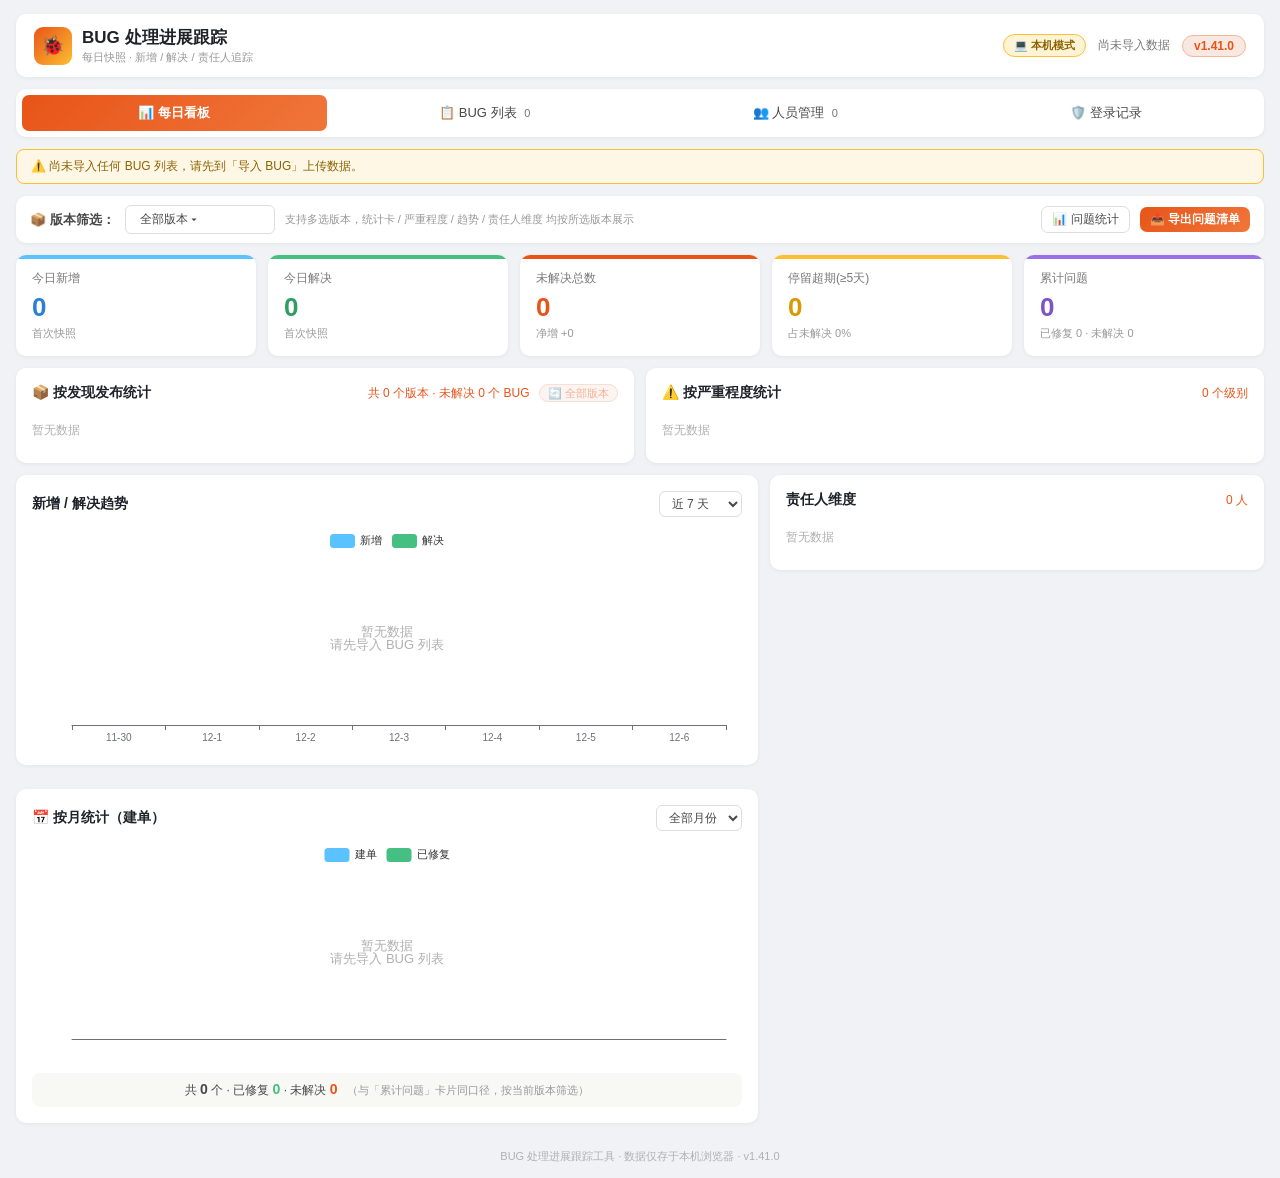
==== bug-tracker/index.html @ 25b1f003 "feat: add bug-tracker - BUG 处理进展跟踪系统 v1.41.0（服务端存储+多账号登录+版本管理/回滚）" ====
<!DOCTYPE html>
<html lang="zh-CN">
<head>
<meta charset="UTF-8">
<meta name="viewport" content="width=device-width, initial-scale=1.0">
<meta http-equiv="Cache-Control" content="no-cache, no-store, must-revalidate">
<meta http-equiv="Pragma" content="no-cache">
<meta http-equiv="Expires" content="0">
<title>BUG 处理进展跟踪</title>
<link rel="stylesheet" href="css/style.css?v=1340">
</head>
<body>
<div class="app">

  <!-- 顶栏 -->
  <header class="topbar">
    <div class="logo">
      <div class="logo-badge">🐞</div>
      <div>
        <h1>BUG 处理进展跟踪</h1>
        <div class="sub">每日快照 · 新增 / 解决 / 责任人追踪</div>
      </div>
    </div>
    <div class="top-right">
      <span class="user-tag" id="userTag" title="点击切换账号" style="display:none">👤</span>
      <span class="sync-badge local" id="syncBadge" title="数据同步状态">💻 同步中…</span>
      <span class="last-import" id="lastImportInfo">尚未导入数据</span>
      <span class="version-tag" id="versionTag" title="查看更新日志">v1.0.0</span>
    </div>
  </header>

  <!-- 导航 -->
  <nav class="nav" id="nav">
    <div class="nav-item" data-view="import">📥 导入 BUG</div>
    <div class="nav-item active" data-view="dashboard">📊 每日看板</div>
    <div class="nav-item" data-view="list">📋 BUG 列表 <span class="cnt" id="navListCnt">0</span></div>
    <div class="nav-item" data-view="people">👥 人员管理 <span class="cnt" id="navPeopleCnt">0</span></div>
    <div class="nav-item" data-view="loginrecords">🛡️ 登录记录</div>
    <div class="nav-item" data-view="versions" style="display:none">📦 版本管理</div>
  </nav>

  <!-- 全局提示 -->
  <div id="globalAlert" class="global-alert hidden"></div>

  <!-- ============ 视图：导入 ============ -->
  <section class="view" id="view-import" style="display:none">
    <div class="panel">
      <h3>📥 导入 BUG 列表 <span class="hint">支持 .xlsx / .xls / .csv（自动识别编码与列名）</span></h3>
      <div class="dropzone" id="dropzone">
        <div class="big">⬆️</div>
        <div><b>拖拽文件到这里</b> 或 <span class="btn-link" id="pickFile">点击选择文件</span></div>
        <div class="dz-sub">每次导入 = 一次快照，自动对比上次：新增 / 解决 / 重新激活 / 责任人变更</div>
        <input type="file" id="fileInput" accept=".xlsx,.xls,.csv" style="display:none">
      </div>

      <div id="importPreview" class="hidden">
        <div class="panel-inner">
          <h4>字段映射确认 <span class="hint" id="fileMeta"></span></h4>
          <table class="map-table" id="mapTable"></table>
          <div class="preview-actions">
            <button class="btn btn-primary" id="btnConfirmImport">✅ 确认导入</button>
            <button class="btn btn-plain" id="btnCancelImport">取消</button>
          </div>
        </div>
      </div>

      <div id="importResult" class="hidden"></div>
    </div>

    <div class="panel">
      <h3>💾 数据备份 <span class="hint">数据存于浏览器本地，请定期备份</span></h3>
      <div class="backup-row">
        <button class="btn btn-primary" id="btnExportBackup">导出完整备份 (.xlsx)</button>
        <button class="btn" id="btnImportBackup">从备份恢复</button>
        <input type="file" id="backupInput" accept=".xlsx,.xls,.csv" style="display:none">
        <button class="btn btn-plain" id="btnExportCsv">导出当前列表 (.csv)</button>
        <button class="btn btn-danger" id="btnClearData">🗑️ 数据清零</button>
      </div>
      <div class="backup-tip">完整备份包含：BUG 列表（含系统字段）/ 责任人变更历史 / 人员名单 / 每日快照记录。恢复会覆盖当前数据（自动先备份当前数据）。</div>
      <div class="backup-tip" style="color:#b33a3a">数据清零：清空全部 BUG 记录 / 变更历史 / 快照记录（保留人员名单与原始负责人名单），清空前自动导出备份。</div>
    </div>
  </section>

  <!-- ============ 视图：看板 ============ -->
  <section class="view" id="view-dashboard">
    <div id="noImportBanner" class="no-import hidden">⚠️ 尚未导入任何 BUG 列表，请先到「导入 BUG」上传数据。</div>
    <div id="staleBanner" class="no-import hidden"></div>

    <div class="version-filter-bar">
      <span class="vfb-label">📦 版本筛选：</span>
      <div class="vfb-multisel" id="verMultiWrap">
        <button class="vfb-btn" id="btnVerMulti">全部版本 ▾</button>
        <div class="vfb-pop hidden" id="verMultiPop">
          <div class="vfb-pop-list" id="verMultiList"></div>
          <div class="vfb-pop-actions">
            <button class="btn btn-plain btn-sm" id="btnVerClear">清空</button>
            <button class="btn btn-primary btn-sm" id="btnVerApply">确定</button>
          </div>
        </div>
      </div>
      <span class="vfb-hint">支持多选版本，统计卡 / 严重程度 / 趋势 / 责任人维度 均按所选版本展示</span>
      <button class="btn btn-sm" id="btnStatsModal" style="margin-left:auto">📊 问题统计</button>
      <button class="btn btn-primary btn-sm" id="btnExportBugList">📤 导出问题清单</button>
    </div>

    <div class="cards" id="statCards"></div>

    <div class="stats-grid">
      <div class="panel">
        <h3>📦 按发现发布统计 <span class="tools"><span id="verTotal"></span> <span id="btnShowAllVers" class="all-vers-link" title="恢复全部版本数据">🔄 全部版本</span></span></h3>
        <div class="stat-list" id="verStats"></div>
      </div>
      <div class="panel">
        <h3>⚠️ 按严重程度统计 <span class="tools" id="sevTotal"></span></h3>
        <div class="stat-list" id="sevStats"></div>
      </div>
    </div>

    <div class="main">
      <div class="main-left">
        <div class="panel">
          <h3>新增 / 解决趋势
            <span class="trend-controls">
              <select id="trendDays">
                <option value="7">近 7 天</option>
                <option value="14">近 14 天</option>
                <option value="30">近 30 天</option>
                <option value="60">近 60 天</option>
                <option value="90">近 90 天</option>
              </select>
            </span>
          </h3>
          <div id="trendChart" class="chart"></div>
        </div>
        <div class="panel">
          <h3>📅 按月统计（建单）
            <span class="tools"><span id="abnormalTag" class="abnormal-tag hidden" title="点击查看编号异常明细">⚠️ <span id="abnormalCount">0</span> 条编号异常</span></span>
            <span class="trend-controls">
              <select id="monthFilter" title="按建单月份筛选（编号日期归月）">
                <option value="all">全部月份</option>
              </select>
            </span>
          </h3>
          <div id="monthChart" class="chart"></div>
          <div id="monthSummary" class="month-summary"></div>
        </div>
      </div>
      <div class="panel">
        <h3>责任人维度 <span class="tools" id="ownerTotal"></span></h3>
        <div id="ownerStats"></div>
      </div>
    </div>
  </section>

  <!-- ============ 视图：BUG 列表 ============ -->
  <section class="view" id="view-list" style="display:none">
    <div class="panel">
      <div class="list-toolbar">
        <div class="list-search">
          <input type="text" id="quickSearch" placeholder="🔍 快速搜索 编号/标题/描述…">
        </div>
        <div class="list-tools">
          <span class="filter-info" id="filterInfo">共 <b>0</b> 条</span>
          <button class="btn btn-plain btn-sm" id="btnTodayNew" title="只看今天首次发现的 BUG（与看板「今日新增」卡片口径一致）">🆕 今日新增</button>
          <button class="btn btn-plain btn-sm" id="btnCopyIds" title="复制当前列表全部编号（每行一个）">📋 复制编号</button>
          <button class="btn btn-plain btn-sm" id="btnExportVerOwner" title="按人员/版本维度导出（版本-姓名（条数）+ 编号）">📤 导出清单</button>
          <button class="btn btn-plain btn-sm" id="btnClearFilters" title="清除全部筛选">清除筛选</button>
          <button class="btn btn-plain btn-sm" id="btnExportFiltered">导出当前结果 (.csv)</button>
        </div>
      </div>
      <div class="table-wrap">
        <table class="data-table" id="bugTable">
          <colgroup id="bugColgroup"></colgroup>
          <thead id="bugThead"></thead>
          <tbody id="bugTbody"></tbody>
        </table>
      </div>
    </div>
  </section>

  <!-- ============ 视图：人员管理 ============ -->
  <section class="view" id="view-people" style="display:none">
    <div class="panel">
      <h3>👥 人员名单 <span class="hint">删除人员前需先改派其名下未解决 BUG</span></h3>
      <div class="people-add">
        <input type="text" id="newPersonName" placeholder="输入人员姓名">
        <button class="btn btn-primary" id="btnAddPerson">新增人员</button>
      </div>
      <div class="whitelist-box">
        <h3>🛡️ 原始负责人白名单 <span class="hint">导入保护规则适用对象</span></h3>
        <div class="wl-rule">保护规则：导入负责人为白名单成员，且与系统当前责任人不同时，<b>不更新责任人</b>（其他字段照常更新）。已分配出去的 BUG 重新导入原始名单不会覆盖已分配责任人。</div>
        <div class="wl-add">
          <input type="text" id="wlInput" placeholder="输入姓名添加到白名单，回车确认">
          <button class="btn btn-primary" id="btnAddWhitelist">添加</button>
        </div>
        <div class="wl-tags" id="whitelistTags"></div>
        <div class="wl-foot">
          <span class="count" id="whitelistCount">共 0 人</span>
          <span class="reset" id="btnResetWhitelist">↺ 恢复默认名单</span>
        </div>
      </div>
      <table class="data-table" id="peopleTable">
        <thead><tr><th>姓名</th><th>名下未解决</th><th>名下超期</th><th>操作</th></tr></thead>
        <tbody id="peopleTbody"></tbody>
      </table>
    </div>
  </section>

  <!-- ============ 视图：登录记录 ============ -->
  <section class="view" id="view-loginrecords" style="display:none">
    <div class="panel">
      <h3>🛡️ 登录记录 <span class="hint">记录每次登录的 IP / 设备 / 浏览器 / 账号 / 结果（最多保留 5000 条）</span></h3>
      <div class="list-toolbar">
        <div class="list-search">
          <input type="text" id="loginSearch" placeholder="🔍 搜索 IP / 账号 / 设备…">
        </div>
        <div class="list-tools">
          <span class="filter-info" id="loginInfo">共 <b>0</b> 条</span>
          <button class="btn btn-plain btn-sm" id="btnRefreshLogin">刷新</button>
        </div>
      </div>
      <div class="table-wrap">
        <table class="data-table" id="loginTable">
          <thead><tr>
            <th>时间</th><th>IP 地址</th><th>设备</th><th>浏览器</th><th>账号</th><th>结果</th><th>User-Agent</th>
          </tr></thead>
          <tbody id="loginTbody"></tbody>
        </table>
      </div>
    </div>
  </section>

  <!-- ============ 视图：版本管理（仅管理员可见） ============ -->
  <section class="view" id="view-versions" style="display:none">
    <div class="panel">
      <h3>📦 版本管理 <span class="hint">自动备份最近 7 天 · 管理员一键回滚（二次确认）</span></h3>
      <div id="backupList"></div>
    </div>
  </section>

  <div class="footer">BUG 处理进展跟踪工具 · 数据仅存于本机浏览器 · <span id="footerVersion">v1.19.1</span></div>
</div>

<!-- ============ 模态框：更新日志 ============ -->
<div class="modal-mask hidden" id="changelogModal">
  <div class="modal">
    <div class="modal-head"><h3>📜 更新日志</h3><span class="modal-close" data-close="changelogModal">✕</span></div>
    <div class="modal-body" id="changelogBody"></div>
  </div>
</div>

<!-- ============ 模态框：编号异常明细（v1.40.0） ============ -->
<div class="modal-mask hidden" id="abnormalModal">
  <div class="modal">
    <div class="modal-head"><h3>⚠️ 编号异常明细</h3><span class="modal-close" data-close="abnormalModal">✕</span></div>
    <div class="modal-body" id="abnormalBody"></div>
  </div>
</div>

<!-- ============ 模态框：回滚二次确认（仅管理员） ============ -->
<div class="modal-mask hidden" id="rollbackModal">
  <div class="modal modal-sm">
    <div class="modal-head"><h3>⚠️ 确认回滚</h3><span class="modal-close" data-close="rollbackModal">✕</span></div>
    <div class="modal-body">
      <div class="restore-summary" id="rollbackTarget" style="margin-bottom:10px"></div>
      <div style="font-size:12px;color:#c0392b;background:#fdf0ef;border:1px solid #f5c6c2;border-radius:6px;padding:8px 10px;line-height:1.7">
        回滚将把系统代码恢复到此备份版本（不影响 BUG 数据）。<br>
        回滚前会自动备份当前版本，可再次回退。<br>
        <b>服务端代码需重启服务后完全生效。</b>
      </div>
      <div id="rollbackStatus" style="font-size:12px;margin:10px 0;color:#484848"></div>
      <div class="form-actions">
        <button class="btn btn-primary" id="btnRollbackOk">确认回滚</button>
        <button class="btn btn-plain" id="btnRollbackCancel">取消</button>
      </div>
    </div>
  </div>
</div>

<!-- ============ 模态框：改派 ============ -->
<div class="modal-mask hidden" id="reassignModal">
  <div class="modal modal-sm">
    <div class="modal-head"><h3>🔄 改派责任人</h3><span class="modal-close" data-close="reassignModal">✕</span></div>
    <div class="modal-body">
      <div class="form-row"><label>BUG 编号</label><div id="reassignId" class="form-static"></div></div>
      <div class="form-row"><label>当前责任人</label><div id="reassignCur" class="form-static"></div></div>
      <div class="form-row"><label>改派给</label>
        <input type="text" id="reassignSearch" class="form-search" placeholder="🔍 输入姓名快速查找…">
        <select id="reassignTarget" size="6"></select>
      </div>
      <div class="form-actions">
        <button class="btn btn-primary" id="btnReassignOk">确认改派</button>
        <button class="btn btn-plain" data-close="reassignModal">取消</button>
      </div>
    </div>
  </div>
</div>

<!-- ============ 模态框：变更历史 ============ -->
<div class="modal-mask hidden" id="historyModal">
  <div class="modal">
    <div class="modal-head"><h3>🕘 责任人变更历史</h3><span class="modal-close" data-close="historyModal">✕</span></div>
    <div class="modal-body" id="historyBody"></div>
  </div>
</div>

<!-- ============ 模态框：恢复备份确认 ============ -->
<div class="modal-mask hidden" id="restoreModal">
  <div class="modal modal-sm">
    <div class="modal-head"><h3>⚠️ 确认恢复备份</h3><span class="modal-close" data-close="restoreModal">✕</span></div>
    <div class="modal-body">
      <div id="restoreSummary" class="restore-summary"></div>
      <div class="restore-warn">恢复将<strong>覆盖当前全部数据</strong>。恢复前系统会自动备份当前数据（下载 .xlsx 文件），请妥善保存。</div>
      <div class="form-actions">
        <button class="btn btn-danger" id="btnRestoreOk">确认恢复</button>
        <button class="btn btn-plain" data-close="restoreModal">取消</button>
      </div>
    </div>
  </div>
</div>

<!-- ============ 模态框：数据清零确认 ============ -->
<div class="modal-mask hidden" id="clearModal">
  <div class="modal modal-sm">
    <div class="modal-head"><h3>🗑️ 确认数据清零</h3><span class="modal-close" data-close="clearModal">✕</span></div>
    <div class="modal-body">
      <div id="clearSummary" class="restore-summary"></div>
      <div class="restore-warn">此操作将<strong>永久删除</strong>以上全部业务数据，无法撤销。清空前系统会自动导出备份（.xlsx 文件），请妥善保存。</div>
      <div style="margin:12px 0 4px;font-size:12px;color:#484848">请输入 <b style="color:#e85418">确认</b> 后点击「确认清零」：</div>
      <input type="text" id="clearConfirmInput" placeholder="输入：确认" autocomplete="off" style="width:100%;padding:8px 10px;border:1px solid #ddd;border-radius:6px;font-size:13px;box-sizing:border-box;outline:none">
      <div class="form-actions">
        <button class="btn btn-danger" id="btnClearOk" disabled>确认清零</button>
        <button class="btn btn-plain" data-close="clearModal">取消</button>
      </div>
    </div>
  </div>
</div>

<!-- ============ 模态框：备注 ============ -->
<div class="modal-mask hidden" id="noteModal">
  <div class="modal modal-sm">
    <div class="modal-head"><h3>💬 BUG 备注</h3><span class="modal-close" data-close="noteModal">✕</span></div>
    <div class="modal-body">
      <div class="form-row"><label>BUG 编号</label><div id="noteId" class="form-static"></div></div>
      <div class="form-row"><label>标题</label><div id="noteTitle" class="form-static note-title-full"></div></div>
      <div class="form-row"><label>备注说明（处理进展，导入不覆盖）</label>
        <textarea id="noteText" rows="4" placeholder="填写该 BUG 的最新处理进展说明…"></textarea>
      </div>
      <div id="noteMeta" class="note-meta"></div>
      <div class="form-actions">
        <button class="btn btn-primary" id="btnNoteOk">保存备注</button>
        <button class="btn btn-plain" data-close="noteModal">取消</button>
      </div>
    </div>
  </div>
</div>

<!-- ============ 模态框：BUG 详情（双击行） ============ -->
<div class="modal-mask hidden" id="detailModal">
  <div class="modal modal-lg">
    <div class="modal-head"><h3>🐞 BUG 详细信息 <span class="dt-modal-ver" id="dtModalVer"></span><span class="dt-modal-id" id="dtModalId" title="点击复制编号"></span></h3><span class="modal-close" data-close="detailModal">✕</span></div>
    <div class="detail-head">
      <div class="detail-title" id="dtTitle"></div>
    </div>
    <div class="modal-body">
      <div class="detail-grid" id="dtGrid"></div>
      <div class="detail-section">
        <div class="detail-sec-title">💬 备注</div>
        <div id="dtNote"></div>
      </div>
    </div>
    <div class="detail-actions">
      <button class="btn btn-primary btn-sm" id="dtBtnReassign">⇄ 改派</button>
      <button class="btn btn-sm" id="dtBtnNote">💬 备注</button>
      <button class="btn btn-sm" id="dtBtnHistory">🕘 历史</button>
      <button class="btn btn-danger btn-sm" id="dtBtnDelete">🗑 删除</button>
    </div>
  </div>
</div>

<!-- ============ 模态框：通用确认（替代原生 confirm，兼容内嵌浏览器） ============ -->
<div class="modal-mask hidden" id="confirmModal">
  <div class="modal modal-sm">
    <div class="modal-head"><h3>⚠️ 确认操作</h3><span class="modal-close" data-close="confirmModal">✕</span></div>
    <div class="modal-body">
      <div id="confirmMsg" style="font-size:13px;color:#1f2329;line-height:1.7"></div>
      <div class="form-actions">
        <button class="btn btn-plain" id="btnConfirmCancel">取消</button>
        <button class="btn btn-primary" id="btnConfirmOk">确定</button>
      </div>
    </div>
  </div>
</div>

<!-- ============ 模态框：问题统计 ============ -->
<div class="modal-mask hidden" id="statsModal">
  <div class="modal modal-lg">
    <div class="modal-head"><h3>📊 问题统计</h3><span class="modal-close" data-close="statsModal">✕</span></div>
    <div class="modal-body">
      <div style="font-size:12px;color:#787878;margin-bottom:8px">按看板所选版本统计（未选=全部版本）· 统计范围为当前未解决问题</div>
      <pre id="statsText" style="white-space:pre-wrap;font-family:inherit;font-size:13px;line-height:1.8;background:#fcf8f0;border:1px solid #f0e8dc;border-radius:8px;padding:12px 14px;margin:0 0 12px;color:#1f2329"></pre>
      <div style="display:flex;justify-content:flex-end;gap:8px">
        <button class="btn btn-primary btn-sm" id="btnStatsCopy">📋 一键复制</button>
      </div>
    </div>
  </div>
</div>

<!-- ============ 模态框：删除 BUG ============ -->
<div class="modal-mask hidden" id="deleteModal">
  <div class="modal modal-sm">
    <div class="modal-head"><h3>🗑️ 删除 BUG</h3><span class="modal-close" data-close="deleteModal">✕</span></div>
    <div class="modal-body">
      <div class="form-row"><label>BUG 编号</label><div id="delId" class="form-static"></div></div>
      <div class="form-row"><label>标题</label><div id="delTitle" class="form-static note-title-full"></div></div>
      <div class="form-row"><label>当前责任人</label><div id="delOwner" class="form-static"></div></div>
      <div class="form-row"><label>删除原因 <span style="color:#e85418">*</span>（必填，记录在变更历史中）</label>
        <textarea id="delReason" rows="3" placeholder="如：非本团队问题 / 重复单 / 误导入…"></textarea>
      </div>
      <div class="restore-warn">删除后该 BUG 从列表与所有看板统计中<strong>同步移除</strong>，可通过「历史」查看删除记录，<strong>不可恢复</strong>。</div>
      <div class="form-actions">
        <button class="btn btn-danger" id="btnDeleteOk">确认删除</button>
        <button class="btn btn-plain" data-close="deleteModal">取消</button>
      </div>
    </div>
  </div>
</div>

<!-- ============ 模态框：导出维度选择 ============ -->
<div class="modal-mask hidden" id="exportDimModal">
  <div class="modal modal-sm">
    <div class="modal-head"><h3>📤 导出问题清单</h3><span class="modal-close" data-close="exportDimModal">✕</span></div>
    <div class="modal-body">
      <div style="font-size:12px;color:#787878;margin-bottom:12px">选择导出维度，文件格式：<code>版本号-姓名（条数）</code> + 编号列表</div>
      <div class="dim-options">
        <div class="dim-option" id="btnExportDimOwner">
          <div class="dim-icon">👤</div>
          <div><b>按人员维度</b><div class="dim-sub">按责任人聚合，组内按版本排列</div></div>
        </div>
        <div class="dim-option" id="btnExportDimVersion">
          <div class="dim-icon">📦</div>
          <div><b>按版本维度</b><div class="dim-sub">按发现发布聚合，组内按姓名排列</div></div>
        </div>
      </div>
      <div class="form-actions">
        <button class="btn btn-plain" data-close="exportDimModal">取消</button>
      </div>
    </div>
  </div>
</div>

<!-- 列筛选弹层 -->
<div class="filter-pop hidden" id="filterPop"></div>

<script src="vendor/echarts.min.js"></script>
<script src="js/engine.js?v=1340"></script>
<script src="js/storage.js?v=1340"></script>
<script src="js/parser.js?v=1340"></script>
<script src="js/app.js?v=1340"></script>
</body>
</html>
---- bug-tracker/css/style.css ----
/* ===== BUG 处理进展跟踪工具 — 样式 ===== */
* { margin:0; padding:0; box-sizing:border-box; font-family:-apple-system,"PingFang SC","Microsoft YaHei",sans-serif; }
html, body { height:100%; }
body { background:#f0f2f5; color:#1f2329; font-size:13px; }
.app { max-width:1280px; margin:0 auto; padding:14px 16px 8px; }
.hidden { display:none !important; }

/* ===== 顶栏 ===== */
.topbar { background:#fff; border-radius:10px; padding:12px 18px; display:flex; align-items:center; justify-content:space-between; box-shadow:0 1px 4px rgba(0,0,0,.06); }
.logo { display:flex; align-items:center; gap:10px; }
.logo-badge { width:38px; height:38px; border-radius:9px; background:linear-gradient(135deg,#e85418,#fdbe31); display:flex; align-items:center; justify-content:center; font-size:19px; color:#fff; flex-shrink:0; }
.logo h1 { font-size:17px; font-weight:700; }
.logo .sub { font-size:11px; color:#989898; margin-top:1px; }
.top-right { display:flex; align-items:center; gap:12px; }
.last-import { font-size:12px; color:#787878; }
.last-import b { color:#e85418; }
.version-tag { background:#f8e8e0; color:#e85418; border:1px solid #f0b8a0; font-size:12px; font-weight:600; padding:3px 11px; border-radius:20px; cursor:pointer; user-select:none; }
/* 顶栏用户标签：显示当前登录账号，点击切换账号（v1.26.0） */
.user-tag { font-size:12px; padding:3px 11px; border-radius:20px; background:#f8e8e0; color:#e85418; border:1px solid #f0b8a0; cursor:pointer; user-select:none; }
.user-tag:hover { background:#fdf6f2; box-shadow:0 0 0 1px #f0b8a0; }
.version-tag:hover { background:#fdeee7; }
.sync-badge { font-size:11px; padding:3px 10px; border-radius:20px; font-weight:600; user-select:none; }
.sync-badge.shared { background:#eafaf0; color:#1e7a46; border:1px solid #b8e6cc; }
.sync-badge.local { background:#fff3d6; color:#8a6200; border:1px solid #fdbe31; }

/* ===== 导航 ===== */
.nav { display:flex; gap:6px; margin:12px 0; background:#fff; padding:6px; border-radius:10px; box-shadow:0 1px 4px rgba(0,0,0,.06); }
.nav-item { flex:1; text-align:center; padding:9px 0; border-radius:7px; font-size:13px; color:#484848; cursor:pointer; user-select:none; transition:all .15s; }
.nav-item:hover { background:#faf5f2; }
.nav-item.active { background:linear-gradient(135deg,#e85418,#f0763a); color:#fff; font-weight:600; }
.nav-item .cnt { font-size:11px; opacity:.75; margin-left:4px; }

/* ===== 全局提示 ===== */
.global-alert { background:#fff3d6; border:1px solid #fdbe31; color:#8a6200; font-size:12px; padding:9px 14px; border-radius:8px; margin-bottom:12px; }
.global-alert.error { background:#fdeaea; border-color:#e8a0a0; color:#b33a3a; }

/* ===== 面板 ===== */
.panel { background:#fff; border-radius:10px; padding:16px; box-shadow:0 1px 4px rgba(0,0,0,.06); margin-bottom:12px; }
.panel h3 { font-size:14px; margin-bottom:12px; display:flex; align-items:center; justify-content:space-between; gap:8px; flex-wrap:wrap; }
.panel h3 .hint { font-size:11px; color:#989898; font-weight:400; }
.panel h3 .tools { font-size:12px; color:#e85418; cursor:pointer; font-weight:400; }
.panel-inner { margin-top:14px; border-top:1px dashed #e5e5e5; padding-top:12px; }
.panel-inner h4 { font-size:13px; margin-bottom:8px; }

/* ===== 按钮 ===== */
.btn { display:inline-block; padding:7px 16px; border-radius:7px; border:1px solid #ddd; background:#fff; color:#484848; font-size:13px; cursor:pointer; transition:all .15s; }
.btn:hover { border-color:#e85418; color:#e85418; }
.btn-primary { background:linear-gradient(135deg,#e85418,#f0763a); border:none; color:#fff; font-weight:600; }
.btn-primary:hover { color:#fff; opacity:.9; }
.btn-danger { background:#d64545; border:none; color:#fff; font-weight:600; }
.btn-danger:hover { color:#fff; opacity:.9; }
.btn:disabled, .btn-danger:disabled, .btn-primary:disabled { opacity:.45; cursor:not-allowed; }
.btn-plain { background:transparent; border:1px solid #ddd; color:#787878; }
.btn-plain:disabled { opacity:.45; cursor:not-allowed; }
.btn-plain.has-filter { border-color:#e85418; color:#e85418; background:#fdf6f2; font-weight:600; }
.btn-sm { padding:4px 10px; font-size:12px; }
.btn-link { color:#e85418; cursor:pointer; text-decoration:underline; }

/* ===== 导入 ===== */
.dropzone { border:2px dashed #d5d5d5; border-radius:10px; padding:34px 20px; text-align:center; color:#989898; font-size:13px; transition:all .2s; cursor:pointer; }
.dropzone:hover, .dropzone.dragover { border-color:#e85418; color:#e85418; background:#fdf6f2; }
.dropzone .big { font-size:30px; margin-bottom:6px; }
.dropzone .dz-sub { font-size:11px; margin-top:6px; color:#b0b0b0; }

.map-table { width:100%; font-size:12px; border-collapse:collapse; }
.map-table td { padding:6px 8px; border-bottom:1px solid #f5f5f5; }
.map-table select { padding:4px 8px; border:1px solid #ddd; border-radius:6px; font-size:12px; max-width:180px; }
.map-ok { color:#45bf82; font-size:11px; }
.map-warn { color:#d99a00; font-size:11px; }
.preview-actions { margin-top:12px; display:flex; gap:10px; }

.import-result { border-radius:8px; padding:14px 16px; font-size:13px; margin-top:12px; }
.import-result.ok { background:#eafaf0; border:1px solid #b8e6cc; color:#1e7a46; }
.import-result.warn { background:#fff7e6; border:1px solid #fdbe31; color:#8a6200; }
.import-result .nums { display:flex; gap:24px; margin:8px 0; flex-wrap:wrap; }
.import-result .nums b { font-size:20px; display:block; }
.import-result .nums .n-add { color:#2b7fd4; } .import-result .nums .n-fix { color:#2f9e63; }
.import-result .nums .n-re { color:#d99a00; } .import-result .nums .n-own { color:#e85418; }
.import-result .nums .n-skip { color:#9b6fe8; }
.import-result .nums .n-total { color:#1f2329; } .import-result .nums .n-exist { color:#5ac2ff; }
.import-result .undo-row { display:flex; align-items:center; gap:10px; margin-top:8px; padding-top:8px; border-top:1px dashed #ddd; }

/* ===== 备份 ===== */
.backup-row { display:flex; gap:10px; align-items:center; flex-wrap:wrap; }
.backup-tip { font-size:11px; color:#989898; margin-top:10px; }
.restore-summary { font-size:13px; margin-bottom:10px; line-height:1.8; }
.restore-warn { font-size:12px; color:#b33a3a; background:#fdeaea; border:1px solid #f0c4c4; border-radius:6px; padding:8px 10px; margin-bottom:12px; }

/* ===== 统计卡片 ===== */
.cards { display:grid; grid-template-columns:repeat(5,1fr); gap:12px; margin-bottom:12px; }
.card { background:#fff; border-radius:10px; padding:15px 16px; box-shadow:0 1px 4px rgba(0,0,0,.06); position:relative; overflow:hidden; }
.card .label { font-size:12px; color:#787878; }
.card .value { font-size:26px; font-weight:700; margin-top:5px; }
.card .delta { font-size:11px; color:#989898; margin-top:3px; }
.card .delta.up { color:#45bf82; } .card .delta.down { color:#e85418; }
.card .bar { position:absolute; top:0; left:0; width:100%; height:4px; }
.c1 .bar { background:#5ac2ff; } .c1 .value { color:#2b7fd4; }
.c2 .bar { background:#45bf82; } .c2 .value { color:#2f9e63; }
.c3 .bar { background:#e85418; } .c3 .value { color:#e85418; }
.c4 .bar { background:#fdbe31; } .c4 .value { color:#d99a00; }
.c5 .bar { background:#9b6fe8; } .c5 .value { color:#7a55c4; }

/* ===== 原始负责人白名单 ===== */
.whitelist-box { margin-top:16px; padding-top:14px; border-top:2px solid #f5f6f8; }
.wl-rule { background:#fdf6f2; border:1px solid #f0d8cc; border-radius:8px; padding:8px 12px; font-size:12px; color:#8a4a2a; margin:8px 0 12px; line-height:1.7; }
.wl-rule b { color:#e85418; }
.wl-add { display:flex; gap:8px; margin-bottom:12px; }
.wl-add input { flex:1; padding:7px 12px; border:1px solid #ddd; border-radius:6px; font-size:13px; outline:none; }
.wl-add input:focus { border-color:#e85418; }
.wl-tags { display:flex; flex-wrap:wrap; gap:10px; }
.wl-tag { display:inline-flex; align-items:center; gap:6px; background:#f8e8e0; border:1px solid #f0b8a0; color:#c0480e; border-radius:16px; padding:4px 12px; font-size:13px; font-weight:600; }
.wl-tag .x { width:16px; height:16px; border-radius:50%; background:#e85418; color:#fff; display:inline-flex; align-items:center; justify-content:center; font-size:11px; cursor:pointer; line-height:1; }
.wl-tag .x:hover { background:#c0480e; }
.wl-foot { display:flex; justify-content:space-between; align-items:center; margin-top:12px; padding-top:10px; border-top:1px dashed #eee; }
.wl-foot .count { font-size:12px; color:#989898; }
.wl-foot .reset { font-size:12px; color:#e85418; cursor:pointer; }
.wl-foot .reset:hover { text-decoration:underline; }

.no-import { margin-bottom:12px; background:#fff7e6; border:1px solid #fdbe31; color:#8a6200; font-size:12px; padding:8px 14px; border-radius:8px; }

/* ===== 版本筛选栏 ===== */
.version-filter-bar { background:#fff; border-radius:10px; padding:9px 14px; box-shadow:0 1px 4px rgba(0,0,0,.06); margin-bottom:12px; display:flex; align-items:center; gap:10px; flex-wrap:wrap; }
.vfb-label { font-size:13px; font-weight:600; color:#484848; }
.version-filter-bar select { padding:5px 10px; border:1px solid #ddd; border-radius:6px; font-size:12px; color:#484848; background:#fff; cursor:pointer; outline:none; min-width:140px; }
.version-filter-bar select:hover { border-color:#e85418; }
.vfb-hint { font-size:11px; color:#989898; }
.vfb-multisel { position:relative; }
.vfb-btn { padding:5px 14px; border:1px solid #ddd; border-radius:6px; font-size:12px; color:#484848; background:#fff; cursor:pointer; outline:none; min-width:150px; text-align:left; }
.vfb-btn:hover { border-color:#e85418; }
.vfb-btn.has-filter { border-color:#e85418; color:#e85418; background:#fdf6f2; font-weight:600; }
.vfb-pop { position:absolute; top:calc(100% + 4px); left:0; background:#fff; border:1px solid #e0e0e0; border-radius:8px; box-shadow:0 4px 16px rgba(0,0,0,.12); z-index:80; width:240px; padding:10px; }
.vfb-pop-list { max-height:220px; overflow:auto; margin-bottom:8px; }
.vfb-pop-list label { display:flex; align-items:center; gap:6px; padding:4px 2px; font-size:12px; cursor:pointer; }
.vfb-pop-list label:hover { background:#fdf6f2; }
.vfb-pop-list input { accent-color:#e85418; }
.vfb-pop-actions { display:flex; gap:8px; justify-content:flex-end; border-top:1px solid #f0f0f0; padding-top:8px; }

/* ===== 统计网格 ===== */
.stats-grid { display:grid; grid-template-columns:1fr 1fr; gap:12px; }
.stat-list { display:flex; flex-direction:column; gap:8px; }
.stat-item { display:flex; align-items:center; gap:10px; font-size:12px; cursor:pointer; padding:6px 6px; border-radius:6px; min-height:30px; }
.stat-item:hover { background:#fdf6f2; }
.stat-item.dragging { opacity:.55; box-shadow:0 2px 8px rgba(0,0,0,.12); background:#fff; }
body.dragging-active { user-select:none; cursor:grabbing; }
.all-vers-link { font-size:11px; color:#e85418; cursor:pointer; padding:2px 8px; border-radius:12px; border:1px solid #f0b8a0; background:#f8e8e0; margin-left:6px; user-select:none; }
.all-vers-link:hover { background:#fdeee7; }
.all-vers-link.active { background:#e85418; color:#fff; border-color:#e85418; font-weight:600; }
/* 编号异常警示标签（v1.40.0） */
.abnormal-tag { font-size:11px; color:#d64545; cursor:pointer; padding:2px 8px; border-radius:12px; border:1px solid #f3c1c1; background:#fdeaea; margin-right:8px; user-select:none; font-weight:600; }
.abnormal-tag:hover { background:#fad9d9; }
/* 按月统计汇总行（v1.40.1） */
.month-summary { margin-top:10px; padding:8px 12px; background:#f8f8f5; border-radius:8px; font-size:12px; color:#484848; text-align:center; }
.month-summary b { font-size:14px; }
.month-summary-hint { font-size:11px; color:#989898; margin-left:6px; }
.all-vers-link:not(.active) { opacity:.45; }
.stat-item .name { width:120px; color:#484848; font-weight:600; white-space:nowrap; overflow:hidden; text-overflow:ellipsis; }
.stat-item .track { flex:1; height:8px; background:#f0f2f5; border-radius:4px; overflow:hidden; }
.stat-item .track i { display:block; height:100%; border-radius:4px; }
.stat-item .num { width:36px; text-align:right; font-weight:700; color:#1f2329; }
.stat-item .pct { width:46px; text-align:right; color:#989898; font-size:11px; }
.sev-s1-bar { background:#e85418; } .sev-s2-bar { background:#fdbe31; } .sev-s3-bar { background:#5ac2ff; }
.ver-bar { background:linear-gradient(90deg,#e85418,#f0763a); }
.stat-total { font-size:11px; color:#989898; margin-bottom:8px; }
.stat-total b { color:#e85418; font-size:14px; margin-right:2px; }

/* ===== 主区 ===== */
.main { display:grid; grid-template-columns:3fr 2fr; gap:12px; align-items:start; }
.main-left { display:flex; flex-direction:column; gap:12px; min-width:0; }
.chart { height:220px; }
.trend-controls select { padding:4px 8px; border:1px solid #ddd; border-radius:6px; font-size:12px; color:#484848; background:#fff; cursor:pointer; outline:none; }
.trend-controls select:hover { border-color:#e85418; }

/* 责任人维度 */
.person-row { display:flex; align-items:center; gap:10px; padding:7px 4px; border-bottom:1px solid #f5f5f5; font-size:12px; cursor:pointer; border-radius:6px; }
.person-row:hover { background:#fdf6f2; }
.person-row:last-child { border-bottom:none; }
.owner-idx { width:18px; height:18px; flex-shrink:0; display:inline-flex; align-items:center; justify-content:center; background:#f0f2f5; color:#787878; border-radius:50%; font-size:11px; font-weight:600; }
.avatar { width:26px; height:26px; border-radius:50%; display:flex; align-items:center; justify-content:center; color:#fff; font-size:11px; flex-shrink:0; font-weight:600; }
.person-meta { flex:1; min-width:0; }
.person-meta .name { font-weight:600; }
.person-meta .nums { font-size:11px; color:#989898; margin-top:1px; }
.badge-old { font-size:10px; background:#fdeaea; color:#d64545; padding:1px 6px; border-radius:8px; margin-left:4px; }
.person-bar { height:6px; border-radius:3px; background:#f0f2f5; width:70px; overflow:hidden; flex-shrink:0; }
.person-bar i { display:block; height:100%; background:#e85418; }

/* ===== BUG 列表 ===== */
.list-toolbar { display:flex; align-items:center; justify-content:space-between; gap:10px; margin-bottom:10px; flex-wrap:wrap; }
.list-search input { width:280px; padding:7px 12px; border:1px solid #ddd; border-radius:7px; font-size:13px; outline:none; }
.list-search input:focus { border-color:#e85418; }
.list-tools { display:flex; align-items:center; gap:8px; }
.filter-info { font-size:12px; color:#787878; }
.filter-info b { color:#e85418; }

.table-wrap { overflow:auto; max-height:62vh; border:1px solid #eee; border-radius:8px; }
/* ---- BUG 表列宽拖拽 ---- */
#bugTable .th-resizer { position:absolute; top:0; right:-4px; width:8px; height:100%; cursor:col-resize; z-index:5; user-select:none; }
/* 操作列固定右侧：表格横向滚动时始终可见（防"按钮不见了"） */
#bugTable th:last-child, #bugTable td:last-child { position:sticky; right:0; background:#fff; z-index:3; box-shadow:-2px 0 4px rgba(0,0,0,.05); }
#bugTable th:last-child { background:#fafafa; z-index:4; }
#bugTable tbody tr:hover td:last-child { background:#fdf6f2; }
/* 表头列分隔线：列边界清晰，方便瞄准拖拽手柄 */
#bugTable th { border-right:1px solid #d8d8d8; }
#bugTable th:last-child { border-right:none; }
#bugTable td { border-right:1px solid #f2f2f2; }
#bugTable td:last-child { border-right:none; }
/* 行点击选中：持久高亮（左侧橙色竖条 + 淡橙背景），点其他行切换，再点同行取消 */
#bugTable tbody tr.row-selected td { background:#f8e8e0; box-shadow:inset 3px 0 0 #e85418; }
#bugTable tbody tr.row-selected:hover td { background:#f8e8e0; }
#bugTable tbody tr.row-selected td:last-child { background:#f8e8e0; box-shadow:inset 3px 0 0 #e85418, -2px 0 4px rgba(0,0,0,.05); }
#bugTable tbody tr.row-selected:hover td:last-child { background:#f8e8e0; }
/* 发现发布列：可点击修改版本（v1.23.0） */
#bugTable .ver-cell { cursor:pointer; border-bottom:1px dashed #c8c8c8; padding:0 2px; }
#bugTable .ver-cell:hover { color:#e85418; border-bottom-color:#e85418; background:#fdf6f2; border-radius:3px; }
#bugTable .status-cell { cursor:pointer; border-bottom:1px dashed #c8c8c8; }
#bugTable .status-cell:hover { color:#e85418; border-bottom-color:#e85418; background:#fdf6f2; }
#bugTable .ver-select { font-size:12px; padding:2px 4px; border:1px solid #e85418; border-radius:4px; outline:none; max-width:150px; }
#bugTable .th-resizer:hover, #bugTable .th-resizer.active { background:rgba(232,84,24,.35); }
body.resizing, body.resizing * { cursor:col-resize !important; user-select:none !important; }
table.data-table { width:100%; border-collapse:collapse; font-size:12px; }
.data-table th { background:#fafafa; color:#787878; font-weight:600; text-align:left; padding:8px 10px; border-bottom:1px solid #eee; white-space:nowrap; position:sticky; top:0; z-index:2; }
.data-table th .f-icon { color:#c0c0c0; margin-left:3px; font-size:10px; cursor:pointer; }
.data-table th.filter-active { color:#e85418; background:#fdf6f2; }
.data-table th.filter-active .f-icon { color:#e85418; }
.data-table td { padding:7px 10px; border-bottom:1px solid #f5f5f5; white-space:nowrap; max-width:280px; overflow:hidden; text-overflow:ellipsis; }
.data-table tbody tr:hover td { background:#fdf6f2; }
.data-table td.col-title { max-width:320px; }
.col-desc { display:inline-block; max-width:280px; overflow:hidden; text-overflow:ellipsis; white-space:nowrap; vertical-align:bottom; cursor:help; }
.sev-s1 { color:#e85418; font-weight:600; } .sev-s2 { color:#d99a00; font-weight:600; } .sev-s3 { color:#2b7fd4; }
.status-tag { padding:2px 8px; border-radius:12px; font-size:11px; white-space:nowrap; }
.st-0 { background:#e8f4ff; color:#2b7fd4; } .st-1 { background:#fff3d6; color:#d99a00; }
.st-2 { background:#fdeaea; color:#d64545; } .st-3 { background:#eafaf0; color:#2f9e63; }
.days.over { color:#e85418; font-weight:700; }
.assign { display:inline-flex; align-items:center; gap:6px; background:#f0f2f5; padding:3px 9px; border-radius:14px; cursor:pointer; font-size:11px; user-select:none; }
.assign:hover { background:#e8e8ec; }
.assign .dot { width:6px; height:6px; border-radius:50%; background:#45bf82; }
.assign.unassigned { background:#fff3d6; color:#8a6200; }
.assign.unassigned .dot { background:#fdbe31; }
.badge-prev { font-size:10px; background:#f0f2f5; color:#989898; padding:1px 6px; border-radius:8px; }
.op-link { color:#e85418; cursor:pointer; margin-right:8px; }
.op-link:hover { text-decoration:underline; }
.sort-mark { color:#b0b0b0; font-size:11px; margin-left:2px; }
th[data-sort] .sort-mark { color:#e85418; }
.owner-name { cursor:pointer; border-bottom:1px dashed #b0b0b0; }
.owner-name:hover { color:#e85418; border-bottom-color:#e85418; }
.dim-options { display:flex; flex-direction:column; gap:10px; }
.dim-option { display:flex; align-items:center; gap:12px; padding:12px 14px; border:1px solid #e5e5e5; border-radius:8px; cursor:pointer; transition:all .15s; }
.dim-option:hover { border-color:#e85418; background:#fdf6f2; }
.dim-icon { width:36px; height:36px; flex-shrink:0; display:flex; align-items:center; justify-content:center; background:#f8e8e0; border-radius:8px; font-size:18px; }
.dim-sub { font-size:11px; color:#989898; margin-top:2px; }
.op-danger { color:#d64545; }
.op-danger:hover { color:#b33a3a; }
.note-tag { cursor:help; margin-right:6px; font-size:13px; }
.note-title { max-width:380px; overflow:hidden; text-overflow:ellipsis; white-space:nowrap; font-weight:500; font-size:13px; }
.note-title-full { max-width:380px; font-weight:500; font-size:13px; line-height:1.6; word-break:break-all; white-space:normal; }
.note-meta { font-size:11px; color:#989898; margin-top:-6px; }
.del-item { border-left:3px solid #d64545; padding-left:8px; }
.src-del { background:#fdeaea; color:#d64545; }
.manual-tag { font-size:10px; background:#e8f4ff; color:#2b7fd4; padding:1px 6px; border-radius:8px; margin-left:4px; }
.empty-row td { text-align:center; color:#b0b0b0; padding:24px 0; }

/* ===== 人员管理 ===== */
.people-add { display:flex; gap:10px; margin-bottom:12px; }
.people-add input { width:240px; padding:7px 12px; border:1px solid #ddd; border-radius:7px; font-size:13px; outline:none; }
.people-add input:focus { border-color:#e85418; }

/* ===== 模态框 ===== */
.modal-mask { position:fixed; inset:0; background:rgba(0,0,0,.45); display:flex; align-items:center; justify-content:center; z-index:100; }
.modal { background:#fff; border-radius:12px; width:640px; max-width:92vw; max-height:80vh; display:flex; flex-direction:column; box-shadow:0 8px 30px rgba(0,0,0,.18); }
.modal-sm { width:460px; }
.modal-lg { width:780px; }
.modal-head { display:flex; align-items:center; justify-content:space-between; padding:14px 18px; border-bottom:1px solid #eee; }
.modal-head h3 { font-size:15px; }
.modal-close { cursor:pointer; color:#989898; font-size:15px; padding:2px 6px; }
.modal-close:hover { color:#e85418; }
.modal-body { padding:16px 18px; overflow:auto; }
.form-row { margin-bottom:12px; }
.form-row label { display:block; font-size:12px; color:#787878; margin-bottom:4px; }
.form-static { font-size:14px; font-weight:600; }
.form-row select { width:100%; padding:8px 10px; border:1px solid #ddd; border-radius:7px; font-size:13px; }
.form-row textarea { width:100%; padding:8px 10px; border:1px solid #ddd; border-radius:7px; font-size:13px; font-family:inherit; outline:none; resize:vertical; box-sizing:border-box; }
.form-row textarea:focus { border-color:#e85418; }
.form-row select[size] { padding:4px; min-height:140px; }
.form-row select[size] option { padding:6px 8px; border-radius:4px; font-size:13px; }
.form-row select[size] option:hover { background:#fdf6f2; }

/* ===== BUG 详情弹窗（双击行） ===== */
.dt-modal-id { font-size:12px; font-weight:700; color:#e85418; background:#fdf6f2; padding:1px 8px; border-radius:6px; margin-left:6px; vertical-align:2px; cursor:pointer; }
.dt-modal-id:hover { background:#f5e3da; }
.dt-modal-ver { font-size:12px; font-weight:700; color:#2b7fd4; background:#e8f4ff; padding:1px 8px; border-radius:6px; margin-left:6px; vertical-align:2px; }
.detail-head { display:flex; align-items:center; gap:10px; padding:12px 18px; border-bottom:1px solid #eee; background:#fff; flex-shrink:0; }
.detail-title { font-size:14px; font-weight:600; color:#1f2329; line-height:1.6; word-break:break-all; }
.detail-grid { display:grid; grid-template-columns:1fr 1fr; gap:10px 16px; margin-bottom:14px; }
.detail-cell.full { grid-column:1 / -1; }
.detail-label { font-size:11px; color:#989898; margin-bottom:2px; }
.detail-val { font-size:13px; color:#1f2329; line-height:1.6; word-break:break-all; }
.detail-val.pre { white-space:pre-wrap; }
.detail-section { border-top:1px solid #f0f0f0; padding-top:12px; margin-bottom:12px; }
.detail-sec-title { font-size:12px; color:#787878; margin-bottom:6px; font-weight:600; }
.detail-note-text { font-size:13px; color:#1f2329; line-height:1.7; white-space:pre-wrap; word-break:break-all; background:#fdf6f2; border:1px solid #f5e3da; border-radius:8px; padding:10px 12px; }
.detail-note-meta { font-size:11px; color:#989898; margin-top:6px; }
.detail-note-empty { font-size:12px; color:#b0b0b0; padding:4px 0; }
.detail-actions { display:flex; gap:8px; justify-content:flex-end; border-top:1px solid #f0f0f0; padding:14px 18px; flex-shrink:0; background:#fff; border-radius:0 0 12px 12px; }
.form-search { width:100%; padding:8px 10px; border:1px solid #ddd; border-radius:7px; font-size:13px; outline:none; margin-bottom:6px; }
.form-search:focus { border-color:#e85418; }
.form-search-empty { color:#b0b0b0; font-size:12px; padding:6px 4px; }
.form-actions { display:flex; gap:10px; justify-content:flex-end; margin-top:16px; }
.history-item { display:flex; align-items:center; gap:8px; padding:8px 0; border-bottom:1px solid #f5f5f5; font-size:12px; flex-wrap:wrap; }
.history-item .arrow { color:#e85418; font-weight:700; }
.history-item .src { font-size:10px; padding:1px 7px; border-radius:8px; }
.src-manual { background:#e8f4ff; color:#2b7fd4; } .src-import { background:#f0f2f5; color:#787878; }
.history-item .time { color:#989898; font-size:11px; margin-left:auto; }

/* ===== 列筛选弹层 ===== */
.filter-pop { position:fixed; background:#fff; border:1px solid #e0e0e0; border-radius:10px; box-shadow:0 4px 20px rgba(0,0,0,.12); z-index:120; width:260px; padding:12px; }
.filter-pop h5 { font-size:12px; color:#484848; margin-bottom:8px; }
.filter-opts { max-height:200px; overflow:auto; margin-bottom:8px; }
.filter-opts label { display:flex; align-items:center; gap:6px; padding:3px 0; font-size:12px; cursor:pointer; }
.filter-opts label input { accent-color:#e85418; }
.filter-opts-tools { display:flex; align-items:center; gap:6px; margin-bottom:6px; }
.filter-opts-tools .btn-xs { padding:2px 8px; font-size:11px; }
.filter-opts-count { margin-left:auto; font-size:11px; color:#989898; }
.filter-input { width:100%; padding:6px 9px; border:1px solid #ddd; border-radius:6px; font-size:12px; margin-bottom:6px; }
.filter-range { display:flex; gap:6px; align-items:center; }
.filter-range input { width:80px; padding:5px 8px; border:1px solid #ddd; border-radius:6px; font-size:12px; }
.filter-actions { display:flex; gap:8px; justify-content:flex-end; border-top:1px solid #f0f0f0; padding-top:8px; }

.footer { text-align:center; color:#b0b0b0; font-size:11px; margin:14px 0 6px; }

/* 滚动条 */
::-webkit-scrollbar { width:8px; height:8px; }
::-webkit-scrollbar-thumb { background:#d5d5d5; border-radius:4px; }
::-webkit-scrollbar-thumb:hover { background:#bdbdbd; }

/* ===== 手机端自适应（v1.36.0：≤768px 生效，桌面端不受影响） ===== */
@media (max-width: 768px) {
  .app { padding:10px 10px 6px; }
  .topbar { flex-wrap:wrap; gap:8px; padding:10px 12px; }
  .logo-badge { width:32px; height:32px; font-size:16px; border-radius:8px; }
  .logo h1 { font-size:15px; }
  .logo .sub { display:none; }
  .top-right { flex-wrap:wrap; justify-content:flex-end; gap:6px; }
  .last-import { width:100%; order:10; font-size:11px; }
  .user-tag, .version-tag, .sync-badge { font-size:11px; padding:2px 9px; }
  /* 导航：3 列换行 */
  .nav { flex-wrap:wrap; gap:6px; padding:6px; }
  .nav-item { flex:1 1 calc(33.33% - 6px); min-width:0; padding:8px 2px; font-size:12px; }
  /* 统计卡片：2 列 */
  .cards { grid-template-columns:repeat(2,1fr); gap:8px; }
  .card { padding:12px; }
  .card .value { font-size:22px; }
  .card .label { font-size:11px; }
  .card .delta { font-size:10px; }
  /* 看板统计区：单列堆叠 */
  .stats-grid { grid-template-columns:1fr; gap:10px; }
  .main { grid-template-columns:1fr; gap:10px; }
  .main-left { gap:10px; }
  .stat-item .name { width:90px; }
  /* 版本筛选栏：提示隐藏，按钮自适应 */
  .version-filter-bar { padding:8px 10px; gap:8px; }
  .vfb-hint { display:none; }
  .version-filter-bar select, .vfb-btn { min-width:0; flex:1; }
  .vfb-label { font-size:12px; }
  /* 面板与工具栏 */
  .panel { padding:12px; }
  .panel h3 { font-size:13px; }
  .list-toolbar { flex-direction:column; align-items:stretch; }
  .list-search, .list-search input { width:100%; }
  .list-tools { justify-content:flex-end; }
  /* 表格：横向滚动优先，不限制高度（手指滑动更顺） */
  .table-wrap { max-height:none; }
  /* 导入 */
  .dropzone { padding:22px 14px; }
  /* 弹窗：小屏更宽适配 */
  .modal { width:100%; max-width:96vw; }
  .modal-head h3 { font-size:14px; }
  /* 行内操作按钮不换行 */
  .data-table td { padding:6px 8px; }
  .data-table .btn-sm { padding:3px 7px; font-size:11px; }
  .map-table select { max-width:120px; }
  /* 图表高度 */
  .chart { height:220px !important; }
}

/* ===== 手机端补充适配（v1.36.0） ===== */
@media (max-width: 768px) {
  /* 表格横向滚动：导入映射表 / 人员表 / 版本管理表（无 table-wrap 容器） */
  .map-table, .data-table { display:block; overflow-x:auto; -webkit-overflow-scrolling:touch; }
  /* 人员管理：输入框 + 按钮全宽堆叠 */
  .people-add, .wl-add { flex-direction:column; align-items:stretch; }
  .people-add input, .wl-add input { width:100%; }
  /* 白名单规则文字可读性 */
  .wl-rule { font-size:11px; line-height:1.7; }
  /* 操作按钮组：允许换行 */
  .row-actions { flex-wrap:wrap; gap:4px; }
  /* 版本管理工具栏对齐 */
  #backupList .list-toolbar { align-items:flex-start; }
  /* 弹窗内表单控件全宽 */
  .form-row { flex-direction:column; align-items:stretch; gap:4px; }
  .form-row label { margin-bottom:2px; }
  .form-search, .form-row select, .form-row input[type="text"] { width:100%; }
  /* 详情弹窗字段行换行 */
  .detail-row { flex-wrap:wrap; }
  /* 导入结果操作按钮换行 */
  .preview-actions, .import-result-actions { flex-wrap:wrap; }
}
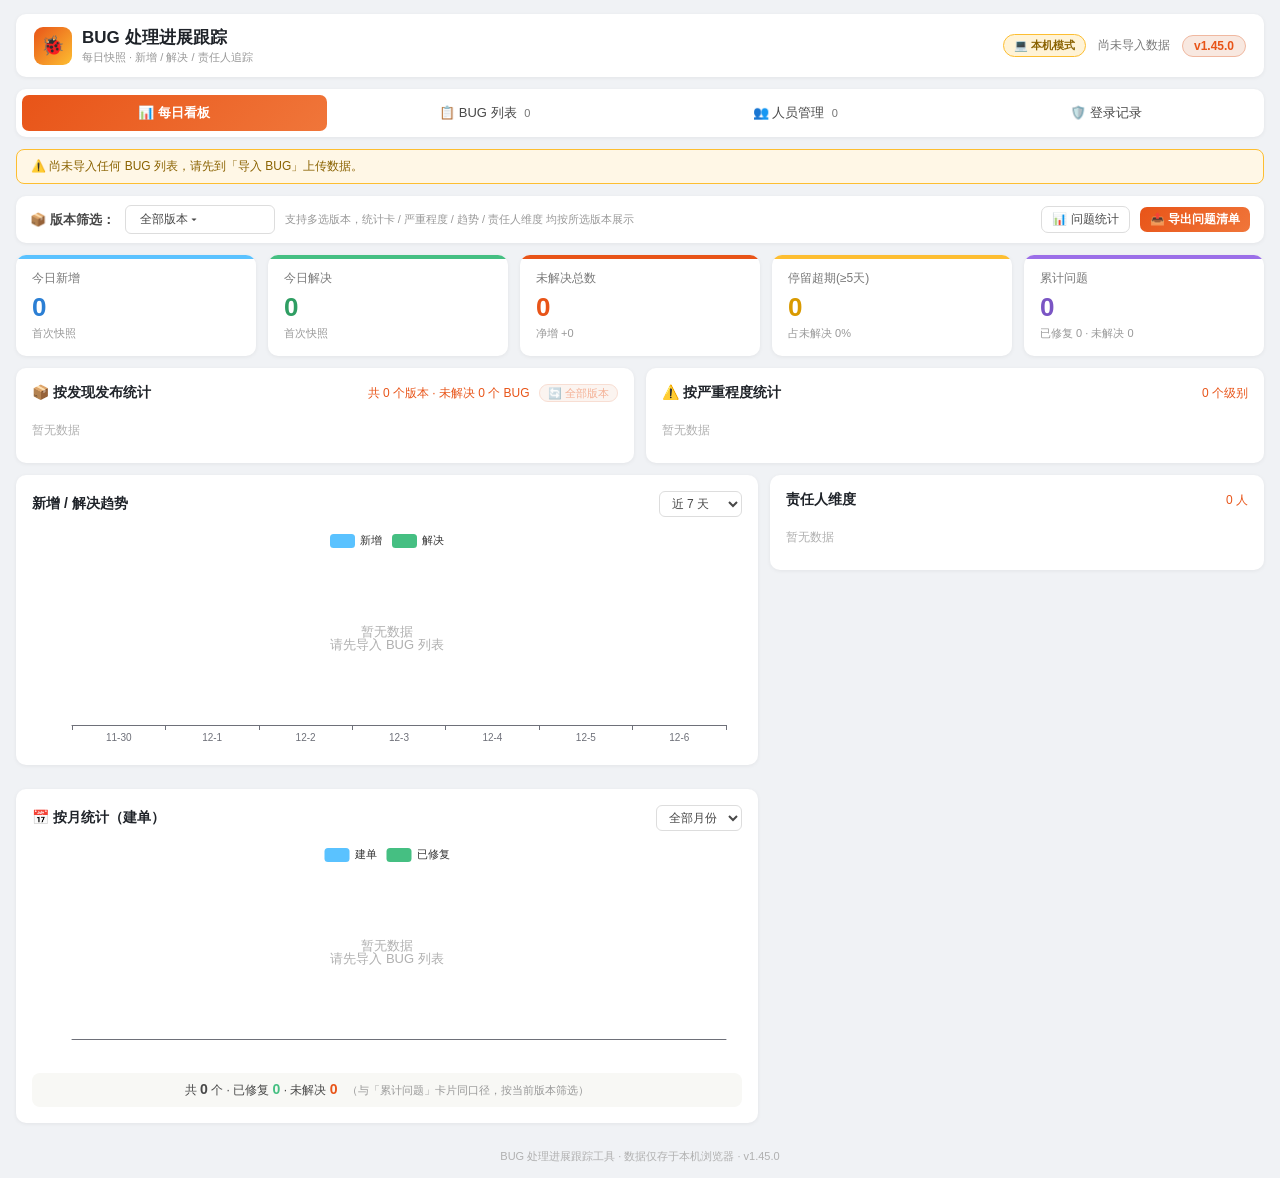
==== commit 42cf7929: "feat: bug-tracker v1.45.0 — 导入结果「新增/重新激活」点击跳列表 + 当前责任人列搜索多选 - 导入完成后结果面板「新增」「重新激活」数字可点击：跳转 BUG 列表并只显示" ====
--- a/bug-tracker/index.html
+++ b/bug-tracker/index.html
@@ -7,7 +7,7 @@
 <meta http-equiv="Pragma" content="no-cache">
 <meta http-equiv="Expires" content="0">
 <title>BUG 处理进展跟踪</title>
-<link rel="stylesheet" href="css/style.css?v=1340">
+<link rel="stylesheet" href="css/style.css?v=1450">
 </head>
 <body>
 <div class="app">
@@ -161,11 +161,13 @@
         </div>
         <div class="list-tools">
           <span class="filter-info" id="filterInfo">共 <b>0</b> 条</span>
+          <span class="filter-src-tag hidden" id="filterSrcTag"></span>
           <button class="btn btn-plain btn-sm" id="btnTodayNew" title="只看今天首次发现的 BUG（与看板「今日新增」卡片口径一致）">🆕 今日新增</button>
           <button class="btn btn-plain btn-sm" id="btnCopyIds" title="复制当前列表全部编号（每行一个）">📋 复制编号</button>
           <button class="btn btn-plain btn-sm" id="btnExportVerOwner" title="按人员/版本维度导出（版本-姓名（条数）+ 编号）">📤 导出清单</button>
           <button class="btn btn-plain btn-sm" id="btnClearFilters" title="清除全部筛选">清除筛选</button>
           <button class="btn btn-plain btn-sm" id="btnExportFiltered">导出当前结果 (.csv)</button>
+          <button class="btn btn-plain btn-sm" id="btnResetColW" title="恢复所有列宽为默认（双击表头分隔线可恢复单列）">↺ 列宽</button>
         </div>
       </div>
       <div class="table-wrap">
@@ -453,9 +455,9 @@
 <div class="filter-pop hidden" id="filterPop"></div>
 
 <script src="vendor/echarts.min.js"></script>
-<script src="js/engine.js?v=1340"></script>
-<script src="js/storage.js?v=1340"></script>
-<script src="js/parser.js?v=1340"></script>
-<script src="js/app.js?v=1340"></script>
+<script src="js/engine.js?v=1450"></script>
+<script src="js/storage.js?v=1450"></script>
+<script src="js/parser.js?v=1450"></script>
+<script src="js/app.js?v=1450"></script>
 </body>
 </html>
--- a/bug-tracker/css/style.css
+++ b/bug-tracker/css/style.css
@@ -79,6 +79,11 @@
 .import-result .nums .n-skip { color:#9b6fe8; }
 .import-result .nums .n-total { color:#1f2329; } .import-result .nums .n-exist { color:#5ac2ff; }
 .import-result .undo-row { display:flex; align-items:center; gap:10px; margin-top:8px; padding-top:8px; border-top:1px dashed #ddd; }
+/* v1.45.0：导入结果「新增 / 重新激活」可点数字 */
+.import-result .nums .num-jump { cursor:pointer; border-radius:6px; padding:2px 8px; margin:-2px -8px; transition:background .12s ease; }
+.import-result .nums .num-jump:hover { background:rgba(43,127,212,.12); }
+.import-result .nums .num-jump:hover b { text-decoration:underline; }
+.import-result .nums .num-jump::after { content:'↗'; font-size:11px; color:#2b7fd4; opacity:.7; margin-left:2px; }
 
 /* ===== 备份 ===== */
 .backup-row { display:flex; gap:10px; align-items:center; flex-wrap:wrap; }
@@ -94,6 +99,10 @@
 .card .delta { font-size:11px; color:#989898; margin-top:3px; }
 .card .delta.up { color:#45bf82; } .card .delta.down { color:#e85418; }
 .card .bar { position:absolute; top:0; left:0; width:100%; height:4px; }
+.card-clickable { cursor:pointer; transition:transform .08s ease, box-shadow .08s ease; }
+.card-clickable:hover { transform:translateY(-2px); box-shadow:0 3px 10px rgba(0,0,0,.12); }
+.card-clickable:active { transform:translateY(0); }
+.filter-exclude { display:flex; align-items:center; gap:5px; font-size:12px; color:#484848; margin:4px 0 6px; cursor:pointer; }
 .c1 .bar { background:#5ac2ff; } .c1 .value { color:#2b7fd4; }
 .c2 .bar { background:#45bf82; } .c2 .value { color:#2f9e63; }
 .c3 .bar { background:#e85418; } .c3 .value { color:#e85418; }
@@ -190,8 +199,22 @@
 .list-tools { display:flex; align-items:center; gap:8px; }
 .filter-info { font-size:12px; color:#787878; }
 .filter-info b { color:#e85418; }
+/* v1.45.0：导入批次来源标签（本次导入·新增 N ✕） */
+.filter-src-tag { display:inline-flex; align-items:center; gap:6px; font-size:11px; color:#c0440f; background:#fdf1ea; border:1px solid #f2c4a8; border-radius:999px; padding:2px 10px; cursor:pointer; user-select:none; }
+.filter-src-tag b { color:#c0440f; }
+.filter-src-tag:hover { background:#fbe4d6; }
+.filter-src-tag .src-tag-x { font-size:11px; opacity:.75; }
+.filter-src-tag:hover .src-tag-x { opacity:1; }
 
 .table-wrap { overflow:auto; max-height:62vh; border:1px solid #eee; border-radius:8px; }
+/* ---- v1.44.0：列宽由 <colgroup> 显式控制（table-layout:fixed）----
+   文本列（标题/描述/分析原因/退回原因/激活原因）原先被 280px/320px 硬上限锁死（auto 布局下
+   max-width 即该列的最大内容贡献）→ 拖拽列宽保存了也不生效、拖宽也看不到更多文字。
+   改为：列宽 = colgroup 指定值（默认宽度表 + 用户拖拽覆盖），超出列宽由 td 省略号截断。 */
+#bugTable { table-layout: fixed; }
+#bugTable td { max-width: none; }
+#bugTable .col-title { max-width: none; }
+#bugTable .col-desc { display: block; max-width: none; }
 /* ---- BUG 表列宽拖拽 ---- */
 #bugTable .th-resizer { position:absolute; top:0; right:-4px; width:8px; height:100%; cursor:col-resize; z-index:5; user-select:none; }
 /* 操作列固定右侧：表格横向滚动时始终可见（防"按钮不见了"） */
@@ -323,6 +346,9 @@
 .filter-range { display:flex; gap:6px; align-items:center; }
 .filter-range input { width:80px; padding:5px 8px; border:1px solid #ddd; border-radius:6px; font-size:12px; }
 .filter-actions { display:flex; gap:8px; justify-content:flex-end; border-top:1px solid #f0f0f0; padding-top:8px; }
+/* v1.45.0：责任人列搜索多选 */
+.filter-opts.scroll { max-height:260px; }
+.filter-hint { font-size:11px; color:#989898; margin:-2px 0 8px; }
 
 .footer { text-align:center; color:#b0b0b0; font-size:11px; margin:14px 0 6px; }
 
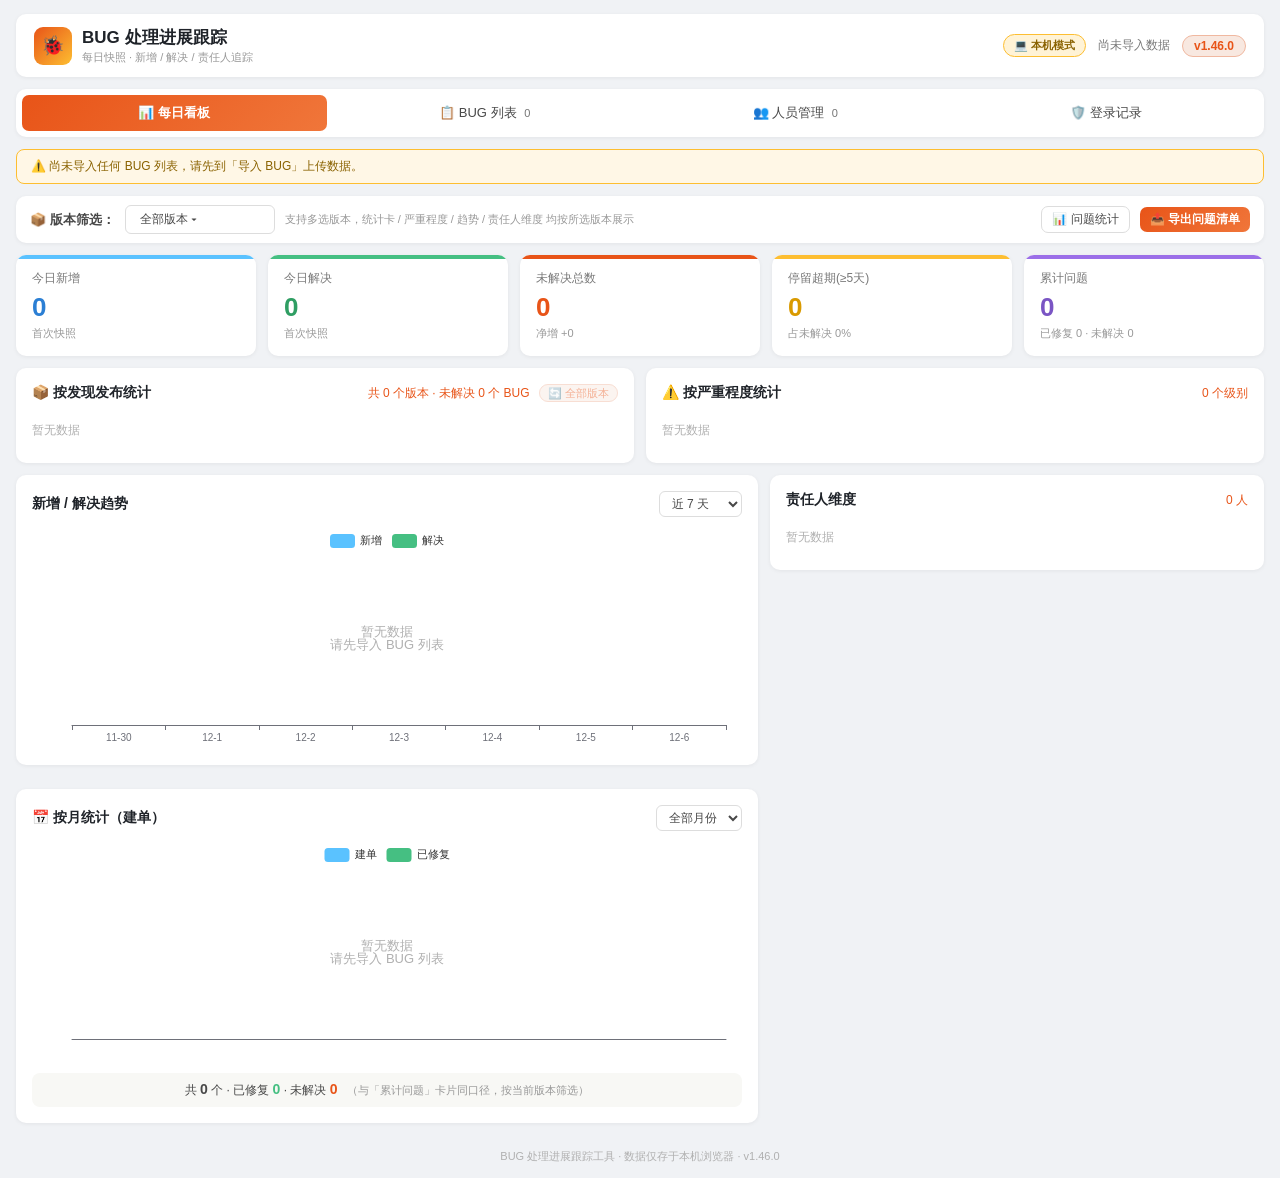
==== commit 44d0e51c: "feat: bug-tracker v1.46.0 — 超期/停滞 BUG 自动提醒（飞书推送） - 新增 notifier.py：超期清单聚合（按责任人分组、停留天数降序、🔴≥14天/🟠≥7天）+ " ====
--- a/bug-tracker/index.html
+++ b/bug-tracker/index.html
@@ -7,7 +7,7 @@
 <meta http-equiv="Pragma" content="no-cache">
 <meta http-equiv="Expires" content="0">
 <title>BUG 处理进展跟踪</title>
-<link rel="stylesheet" href="css/style.css?v=1450">
+<link rel="stylesheet" href="css/style.css?v=1460">
 </head>
 <body>
 <div class="app">
@@ -99,6 +99,7 @@
         </div>
       </div>
       <span class="vfb-hint">支持多选版本，统计卡 / 严重程度 / 趋势 / 责任人维度 均按所选版本展示</span>
+      <button class="btn btn-sm" id="btnNotify" style="display:none">📨 超期提醒</button>
       <button class="btn btn-sm" id="btnStatsModal" style="margin-left:auto">📊 问题统计</button>
       <button class="btn btn-primary btn-sm" id="btnExportBugList">📤 导出问题清单</button>
     </div>
@@ -451,13 +452,29 @@
   </div>
 </div>
 
+<!-- ============ 模态框：超期提醒（飞书推送） ============ -->
+<div class="modal-mask hidden" id="notifyModal">
+  <div class="modal modal-lg">
+    <div class="modal-head"><h3>📨 超期提醒（飞书推送）</h3><span class="modal-close" data-close="notifyModal">✕</span></div>
+    <div class="modal-body">
+      <div id="notifyStatus" class="notify-status">加载中…</div>
+      <pre id="notifyPreview" class="notify-preview"></pre>
+      <div style="display:flex;justify-content:flex-end;gap:8px">
+        <button class="btn btn-plain btn-sm" id="btnNotifyPreview">🔍 预览内容</button>
+        <button class="btn btn-primary btn-sm" id="btnNotifySend">📨 立即推送</button>
+      </div>
+      <div class="notify-hint">服务器每日定时自动推送（时间见上方）· 凭据在服务器配置，界面不回显密钥</div>
+    </div>
+  </div>
+</div>
+
 <!-- 列筛选弹层 -->
 <div class="filter-pop hidden" id="filterPop"></div>
 
 <script src="vendor/echarts.min.js"></script>
-<script src="js/engine.js?v=1450"></script>
-<script src="js/storage.js?v=1450"></script>
-<script src="js/parser.js?v=1450"></script>
-<script src="js/app.js?v=1450"></script>
+<script src="js/engine.js?v=1460"></script>
+<script src="js/storage.js?v=1460"></script>
+<script src="js/parser.js?v=1460"></script>
+<script src="js/app.js?v=1460"></script>
 </body>
 </html>
--- a/bug-tracker/css/style.css
+++ b/bug-tracker/css/style.css
@@ -349,6 +349,14 @@
 /* v1.45.0：责任人列搜索多选 */
 .filter-opts.scroll { max-height:260px; }
 .filter-hint { font-size:11px; color:#989898; margin:-2px 0 8px; }
+/* v1.46.0：超期提醒弹层 */
+.notify-status { font-size:13px; margin-bottom:10px; }
+.notify-row { display:flex; gap:10px; padding:4px 0; border-bottom:1px dashed #f0f0f0; }
+.notify-row > span { color:#787878; min-width:88px; }
+.notify-row > b { color:#1f2329; font-weight:600; }
+.notify-preview { white-space:pre-wrap; font-family:inherit; font-size:12.5px; line-height:1.75; background:#fcf8f0; border:1px solid #f0e8dc; border-radius:8px; padding:12px 14px; margin:0 0 12px; color:#1f2329; max-height:46vh; overflow:auto; }
+.notify-preview:empty { display:none; }
+.notify-hint { font-size:11px; color:#989898; margin-top:8px; }
 
 .footer { text-align:center; color:#b0b0b0; font-size:11px; margin:14px 0 6px; }
 
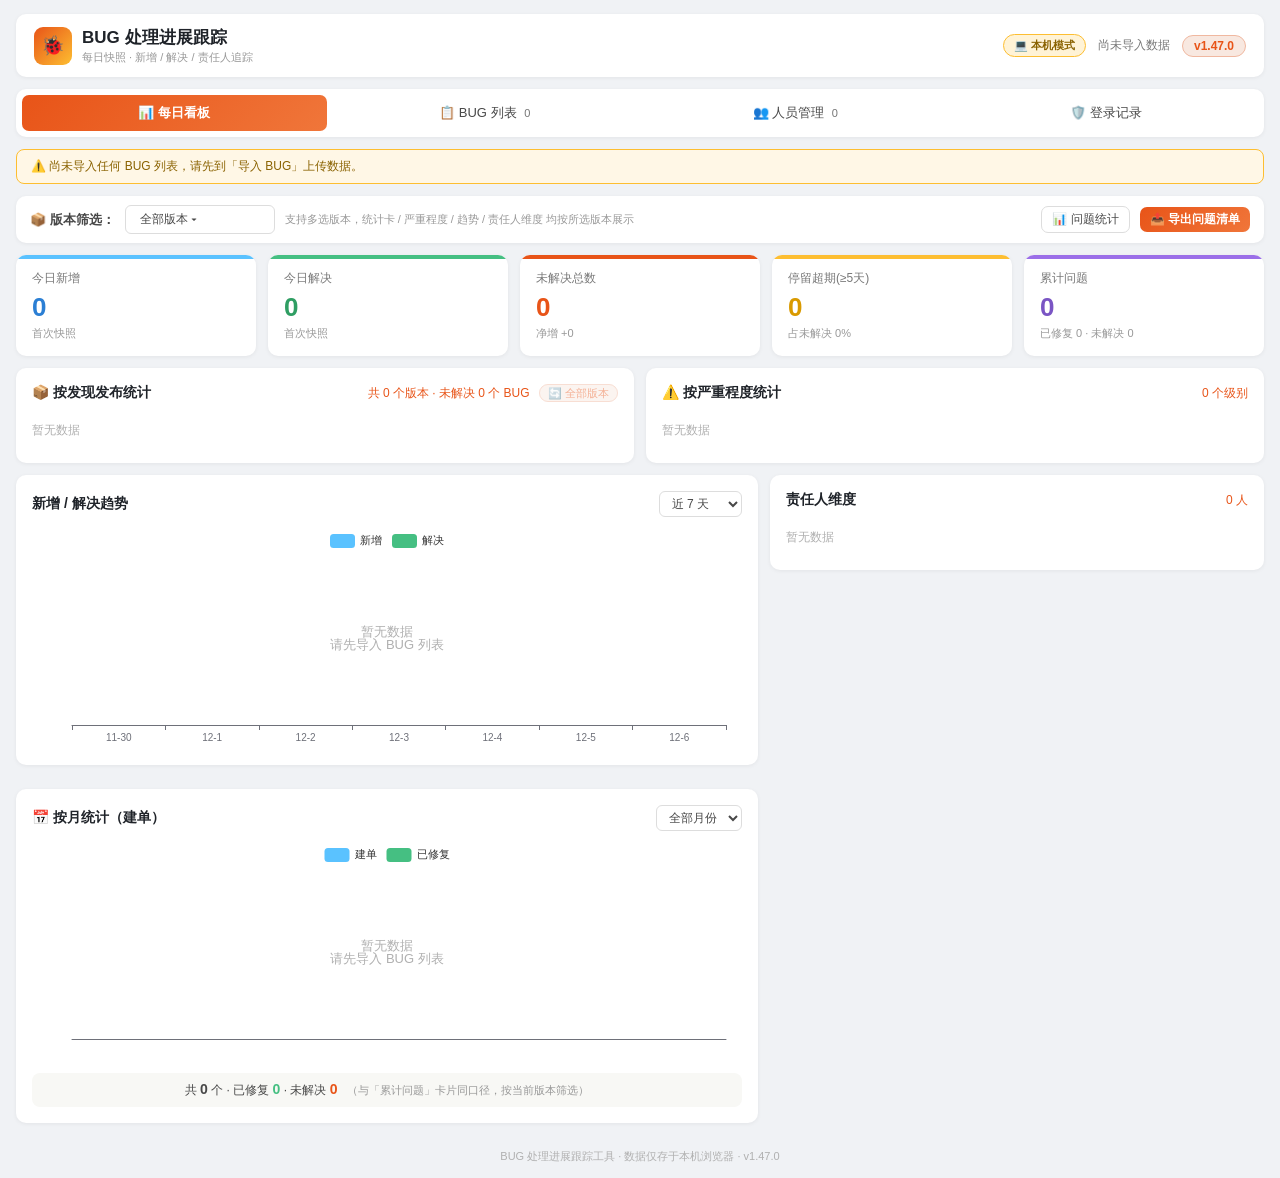
==== commit 57257e72: "feat: bug-tracker v1.47.0 — 导入「差异预览 + 整批撤销」 - 导入前差异预览：选文件后先展示本次将发生的变更（新增/已存在/判定解决/重新激活/更新责任人/版本变更/跳过" ====
--- a/bug-tracker/index.html
+++ b/bug-tracker/index.html
@@ -7,7 +7,7 @@
 <meta http-equiv="Pragma" content="no-cache">
 <meta http-equiv="Expires" content="0">
 <title>BUG 处理进展跟踪</title>
-<link rel="stylesheet" href="css/style.css?v=1460">
+<link rel="stylesheet" href="css/style.css?v=1470">
 </head>
 <body>
 <div class="app">
@@ -57,6 +57,7 @@
         <div class="panel-inner">
           <h4>字段映射确认 <span class="hint" id="fileMeta"></span></h4>
           <table class="map-table" id="mapTable"></table>
+          <div id="importDiff" class="import-diff"></div>
           <div class="preview-actions">
             <button class="btn btn-primary" id="btnConfirmImport">✅ 确认导入</button>
             <button class="btn btn-plain" id="btnCancelImport">取消</button>
@@ -472,9 +473,9 @@
 <div class="filter-pop hidden" id="filterPop"></div>
 
 <script src="vendor/echarts.min.js"></script>
-<script src="js/engine.js?v=1460"></script>
-<script src="js/storage.js?v=1460"></script>
-<script src="js/parser.js?v=1460"></script>
-<script src="js/app.js?v=1460"></script>
+<script src="js/engine.js?v=1470"></script>
+<script src="js/storage.js?v=1470"></script>
+<script src="js/parser.js?v=1470"></script>
+<script src="js/app.js?v=1470"></script>
 </body>
 </html>
--- a/bug-tracker/css/style.css
+++ b/bug-tracker/css/style.css
@@ -357,6 +357,29 @@
 .notify-preview { white-space:pre-wrap; font-family:inherit; font-size:12.5px; line-height:1.75; background:#fcf8f0; border:1px solid #f0e8dc; border-radius:8px; padding:12px 14px; margin:0 0 12px; color:#1f2329; max-height:46vh; overflow:auto; }
 .notify-preview:empty { display:none; }
 .notify-hint { font-size:11px; color:#989898; margin-top:8px; }
+/* v1.47.0：导入差异预览 */
+.import-diff { margin-top:14px; border-top:1px dashed #e8e2d8; padding-top:12px; }
+.import-diff:empty { display:none; }
+.diff-title { font-size:13px; font-weight:600; color:#1f2329; margin-bottom:8px; }
+.diff-hint { font-size:11px; color:#989898; font-weight:400; }
+.diff-stats { display:flex; flex-wrap:wrap; gap:8px; margin-bottom:10px; }
+.diff-stat { background:#f7f8fa; border:1px solid #eceff3; border-radius:8px; padding:6px 10px; font-size:11px; color:#787878; display:flex; flex-direction:column; align-items:center; min-width:62px; }
+.diff-stat b { font-size:16px; color:#1f2329; line-height:1.3; }
+.diff-stat.d-add b { color:#2b7fd4; }
+.diff-stat.d-fix b { color:#2f9e63; }
+.diff-stat.d-re b { color:#d99a00; }
+.diff-stat.d-own b { color:#e85418; }
+.diff-stat.d-ver b { color:#8a5a00; }
+.diff-stat.d-skip b { color:#9b6fe8; }
+.diff-block { border:1px solid #f0f0f0; border-radius:8px; padding:8px 10px; margin-bottom:8px; max-height:168px; overflow:auto; }
+.diff-block-t { font-size:12px; font-weight:600; color:#484848; margin-bottom:4px; }
+.diff-block ul { list-style:none; margin:0; padding:0; }
+.diff-block li { font-size:12px; color:#484848; padding:2px 0; line-height:1.5; }
+.diff-block code { color:#b8551c; font-size:11px; }
+.diff-block.b-fix { border-color:#dcefe4; } .diff-block.b-add { border-color:#dbe8f7; }
+.diff-block.b-re { border-color:#f5ecd6; } .diff-block.b-own { border-color:#f8e2d6; }
+.diff-more, .diff-note { font-size:11px; color:#989898; margin-top:4px; }
+.diff-warn { font-size:12px; color:#b33a3a; background:#fdeaea; border:1px solid #f0c4c4; border-radius:6px; padding:8px 10px; margin-top:6px; }
 
 .footer { text-align:center; color:#b0b0b0; font-size:11px; margin:14px 0 6px; }
 
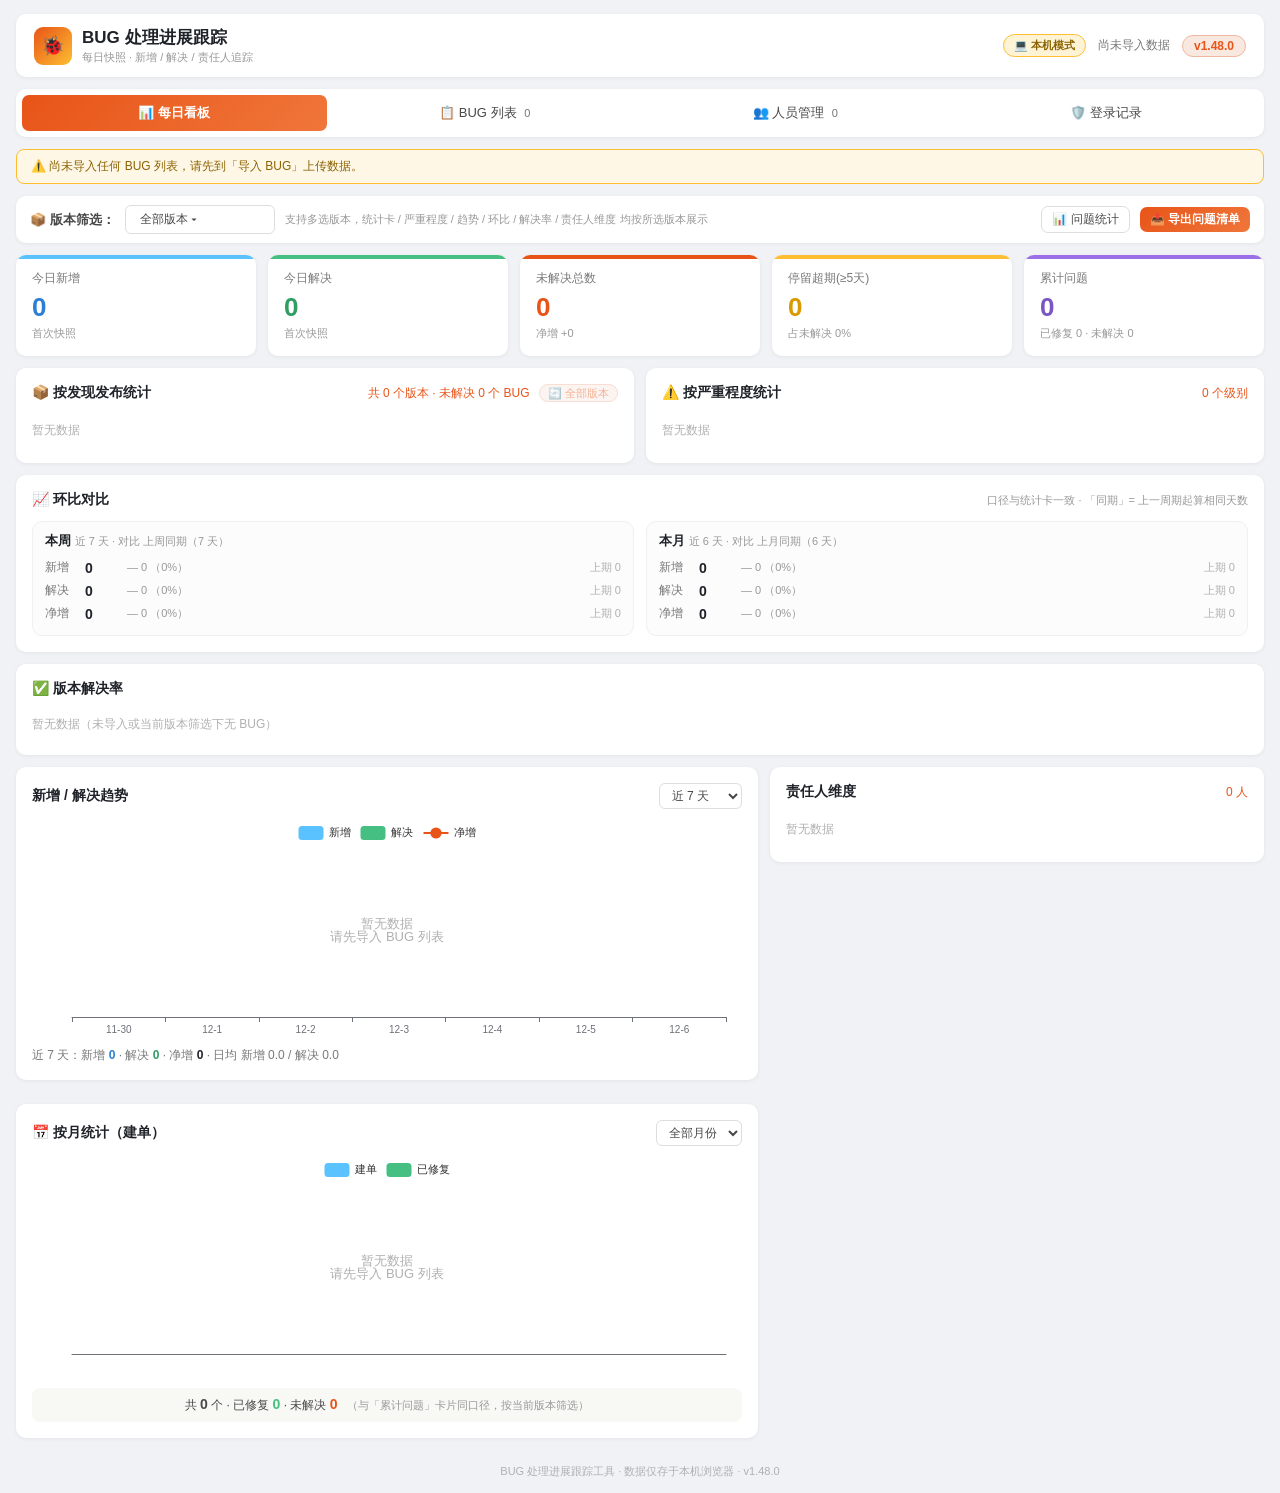
==== commit 8f65b6ad: "feat: bug-tracker v1.48.0 — 趋势/对比分析增强（净增 + 环比 + 版本解决率） - 趋势图：新增/解决（柱）+ 净增（折线），图下新增区间汇总（累计新增·解决·净增 + " ====
--- a/bug-tracker/index.html
+++ b/bug-tracker/index.html
@@ -7,7 +7,7 @@
 <meta http-equiv="Pragma" content="no-cache">
 <meta http-equiv="Expires" content="0">
 <title>BUG 处理进展跟踪</title>
-<link rel="stylesheet" href="css/style.css?v=1470">
+<link rel="stylesheet" href="css/style.css?v=1480">
 </head>
 <body>
 <div class="app">
@@ -99,7 +99,7 @@
           </div>
         </div>
       </div>
-      <span class="vfb-hint">支持多选版本，统计卡 / 严重程度 / 趋势 / 责任人维度 均按所选版本展示</span>
+      <span class="vfb-hint">支持多选版本，统计卡 / 严重程度 / 趋势 / 环比 / 解决率 / 责任人维度 均按所选版本展示</span>
       <button class="btn btn-sm" id="btnNotify" style="display:none">📨 超期提醒</button>
       <button class="btn btn-sm" id="btnStatsModal" style="margin-left:auto">📊 问题统计</button>
       <button class="btn btn-primary btn-sm" id="btnExportBugList">📤 导出问题清单</button>
@@ -116,6 +116,16 @@
         <h3>⚠️ 按严重程度统计 <span class="tools" id="sevTotal"></span></h3>
         <div class="stat-list" id="sevStats"></div>
       </div>
+    </div>
+
+    <div class="panel">
+      <h3>📈 环比对比 <span class="hint">口径与统计卡一致 · 「同期」= 上一周期起算相同天数</span></h3>
+      <div class="cmp-grid" id="compareBlock"></div>
+    </div>
+
+    <div class="panel">
+      <h3>✅ 版本解决率 <span class="tools" id="vrTotal"></span></h3>
+      <div id="verRateRows" class="vrate-list"></div>
     </div>
 
     <div class="main">
@@ -133,6 +143,7 @@
             </span>
           </h3>
           <div id="trendChart" class="chart"></div>
+          <div id="trendSummary" class="trend-summary"></div>
         </div>
         <div class="panel">
           <h3>📅 按月统计（建单）
@@ -473,9 +484,9 @@
 <div class="filter-pop hidden" id="filterPop"></div>
 
 <script src="vendor/echarts.min.js"></script>
-<script src="js/engine.js?v=1470"></script>
-<script src="js/storage.js?v=1470"></script>
-<script src="js/parser.js?v=1470"></script>
-<script src="js/app.js?v=1470"></script>
+<script src="js/engine.js?v=1480"></script>
+<script src="js/storage.js?v=1480"></script>
+<script src="js/parser.js?v=1480"></script>
+<script src="js/app.js?v=1480"></script>
 </body>
 </html>
--- a/bug-tracker/css/style.css
+++ b/bug-tracker/css/style.css
@@ -380,6 +380,40 @@
 .diff-block.b-re { border-color:#f5ecd6; } .diff-block.b-own { border-color:#f8e2d6; }
 .diff-more, .diff-note { font-size:11px; color:#989898; margin-top:4px; }
 .diff-warn { font-size:12px; color:#b33a3a; background:#fdeaea; border:1px solid #f0c4c4; border-radius:6px; padding:8px 10px; margin-top:6px; }
+/* v1.48.0：趋势汇总 / 环比对比 / 版本解决率 */
+.trend-summary { font-size:12px; color:#787878; margin-top:6px; }
+.trend-summary b { color:#1f2329; }
+.trend-summary b.ts-imp { color:#2b7fd4; }
+.trend-summary b.ts-sol { color:#2f9e63; }
+.trend-summary b.ts-net.bad { color:#e85418; }
+.trend-summary b.ts-net.good { color:#2f9e63; }
+.cmp-grid { display:grid; grid-template-columns:1fr 1fr; gap:12px; }
+.cmp-card { border:1px solid #f0f0f0; border-radius:10px; padding:10px 12px; background:#fcfcfd; }
+.cmp-head { font-size:13px; font-weight:600; color:#1f2329; margin-bottom:6px; }
+.cmp-sub { font-size:11px; color:#989898; font-weight:400; }
+.cmp-row { display:flex; align-items:center; gap:8px; font-size:12px; padding:3px 0; }
+.cmp-k { width:32px; color:#787878; }
+.cmp-row > b { min-width:34px; color:#1f2329; font-size:14px; }
+.cmp-row > i { font-style:normal; font-size:11px; color:#989898; }
+.cmp-row > i.good { color:#2f9e63; }
+.cmp-row > i.bad { color:#e85418; }
+.cmp-prev { margin-left:auto; font-size:11px; color:#b0b0b0; }
+.vrate-list { display:flex; flex-direction:column; gap:7px; }
+.vrate-row { display:flex; align-items:center; gap:10px; font-size:12px; cursor:pointer; padding:2px 4px; border-radius:6px; }
+.vrate-row:hover { background:#faf7f3; }
+.vr-name { width:132px; color:#484848; white-space:nowrap; overflow:hidden; text-overflow:ellipsis; }
+.vr-bar { flex:1; height:9px; background:#f0f2f5; border-radius:5px; overflow:hidden; min-width:60px; }
+.vr-bar i { display:block; height:100%; background:linear-gradient(90deg,#45bf82,#2f9e63); border-radius:5px; }
+.vr-num { width:210px; text-align:right; color:#787878; white-space:nowrap; }
+.vr-num b { color:#2f9e63; }
+.vr-num em { font-style:normal; color:#989898; font-size:11px; }
+.vrate-empty { font-size:12px; color:#b0b0b0; padding:6px 0; }
+@media (max-width:768px) {
+  .cmp-grid { grid-template-columns:1fr; }
+  .cmp-prev { display:none; }
+  .vr-name { width:88px; }
+  .vr-num { width:auto; }
+}
 
 .footer { text-align:center; color:#b0b0b0; font-size:11px; margin:14px 0 6px; }
 
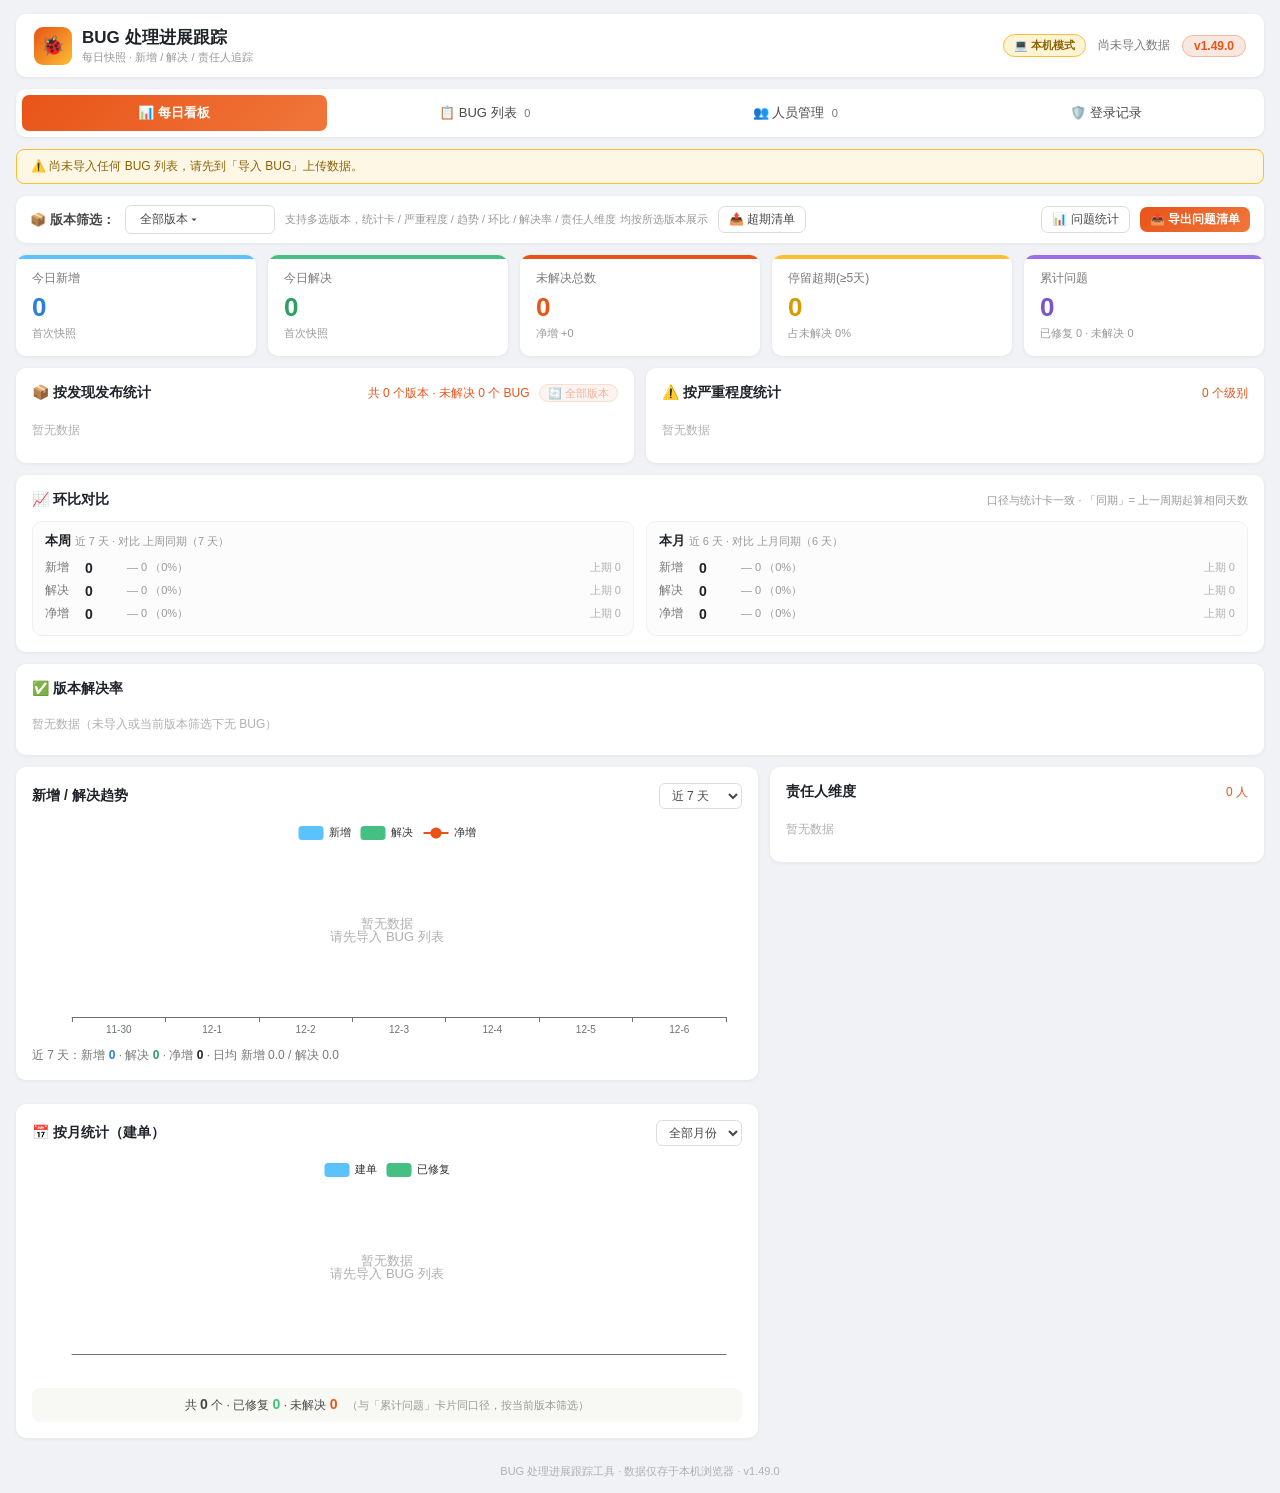
==== commit a39a6e4b: "feat: bug-tracker v1.49.0 — 责任人负载下钻 + 超期清单一键导出/推送 - 责任人维度：每行显示 未解决/超期/平均停留/最长停留，新增「负载 ▸」入口（点击行行为不变：仍" ====
--- a/bug-tracker/index.html
+++ b/bug-tracker/index.html
@@ -7,7 +7,7 @@
 <meta http-equiv="Pragma" content="no-cache">
 <meta http-equiv="Expires" content="0">
 <title>BUG 处理进展跟踪</title>
-<link rel="stylesheet" href="css/style.css?v=1480">
+<link rel="stylesheet" href="css/style.css?v=1490">
 </head>
 <body>
 <div class="app">
@@ -101,6 +101,7 @@
       </div>
       <span class="vfb-hint">支持多选版本，统计卡 / 严重程度 / 趋势 / 环比 / 解决率 / 责任人维度 均按所选版本展示</span>
       <button class="btn btn-sm" id="btnNotify" style="display:none">📨 超期提醒</button>
+      <button class="btn btn-sm" id="btnExportOverdue" title="导出超期清单（按责任人分组，跟随版本筛选）">📤 超期清单</button>
       <button class="btn btn-sm" id="btnStatsModal" style="margin-left:auto">📊 问题统计</button>
       <button class="btn btn-primary btn-sm" id="btnExportBugList">📤 导出问题清单</button>
     </div>
@@ -480,13 +481,30 @@
   </div>
 </div>
 
+<!-- ============ 模态框：责任人负载详情（v1.49.0） ============ -->
+<div class="modal-mask hidden" id="ownerModal">
+  <div class="modal modal-lg">
+    <div class="modal-head"><h3 id="ownerModalTitle">👤 负载详情</h3><span class="modal-close" data-close="ownerModal">✕</span></div>
+    <div class="modal-body">
+      <div class="om-stats" id="ownerModalStat"></div>
+      <div class="om-sub">超期清单（按停留天数降序，前 50 条）</div>
+      <div id="ownerModalList" class="om-list"></div>
+      <div class="om-actions">
+        <button class="btn btn-plain btn-sm" id="ownerModalFilter">🔎 在列表中筛选此人</button>
+        <button class="btn btn-plain btn-sm" id="ownerModalExport">📤 导出该人超期清单</button>
+        <button class="btn btn-primary btn-sm" id="ownerModalPush" style="display:none">📨 推送到飞书</button>
+      </div>
+    </div>
+  </div>
+</div>
+
 <!-- 列筛选弹层 -->
 <div class="filter-pop hidden" id="filterPop"></div>
 
 <script src="vendor/echarts.min.js"></script>
-<script src="js/engine.js?v=1480"></script>
-<script src="js/storage.js?v=1480"></script>
-<script src="js/parser.js?v=1480"></script>
-<script src="js/app.js?v=1480"></script>
+<script src="js/engine.js?v=1490"></script>
+<script src="js/storage.js?v=1490"></script>
+<script src="js/parser.js?v=1490"></script>
+<script src="js/app.js?v=1490"></script>
 </body>
 </html>
--- a/bug-tracker/css/style.css
+++ b/bug-tracker/css/style.css
@@ -408,6 +408,28 @@
 .vr-num b { color:#2f9e63; }
 .vr-num em { font-style:normal; color:#989898; font-size:11px; }
 .vrate-empty { font-size:12px; color:#b0b0b0; padding:6px 0; }
+/* v1.49.0：责任人负载详情 */
+.owner-detail { font-size:10px; color:#e85418; border:1px solid #f2c4a8; background:#fdf1ea; border-radius:999px; padding:1px 6px; margin-left:6px; white-space:nowrap; }
+.owner-detail:hover { background:#fbe4d6; }
+.om-stats { display:flex; flex-wrap:wrap; gap:10px; margin-bottom:12px; }
+.om-stat { flex:0 0 92px; background:#f7f8fa; border:1px solid #eceff3; border-radius:8px; padding:8px 10px; text-align:center; }
+.om-stat b { display:block; font-size:18px; color:#1f2329; }
+.om-stat span { font-size:11px; color:#787878; }
+.om-stat.warn b { color:#d99a00; }
+.om-stat.danger b { color:#e85418; }
+.om-stat.wide { flex:1 1 200px; text-align:left; }
+.om-stat.wide b { font-size:12px; color:#484848; }
+.om-sub { font-size:12px; color:#787878; margin-bottom:6px; }
+.om-list { max-height:320px; overflow:auto; border:1px solid #f0f0f0; border-radius:8px; }
+.om-table { width:100%; border-collapse:collapse; font-size:12px; }
+.om-table th { position:sticky; top:0; background:#f8f0ec; color:#484848; font-weight:600; text-align:left; padding:6px 8px; border-bottom:1px solid #eee; white-space:nowrap; }
+.om-table td { padding:5px 8px; border-bottom:1px solid #f5f5f5; color:#484848; }
+.om-id { color:#b8551c; white-space:nowrap; }
+.om-days { white-space:nowrap; color:#787878; }
+.om-days.over { color:#e85418; font-weight:600; }
+.om-title { max-width:360px; overflow:hidden; text-overflow:ellipsis; white-space:nowrap; }
+.om-more, .om-empty { font-size:11px; color:#989898; padding:8px; }
+.om-actions { display:flex; justify-content:flex-end; gap:8px; margin-top:12px; }
 @media (max-width:768px) {
   .cmp-grid { grid-template-columns:1fr; }
   .cmp-prev { display:none; }
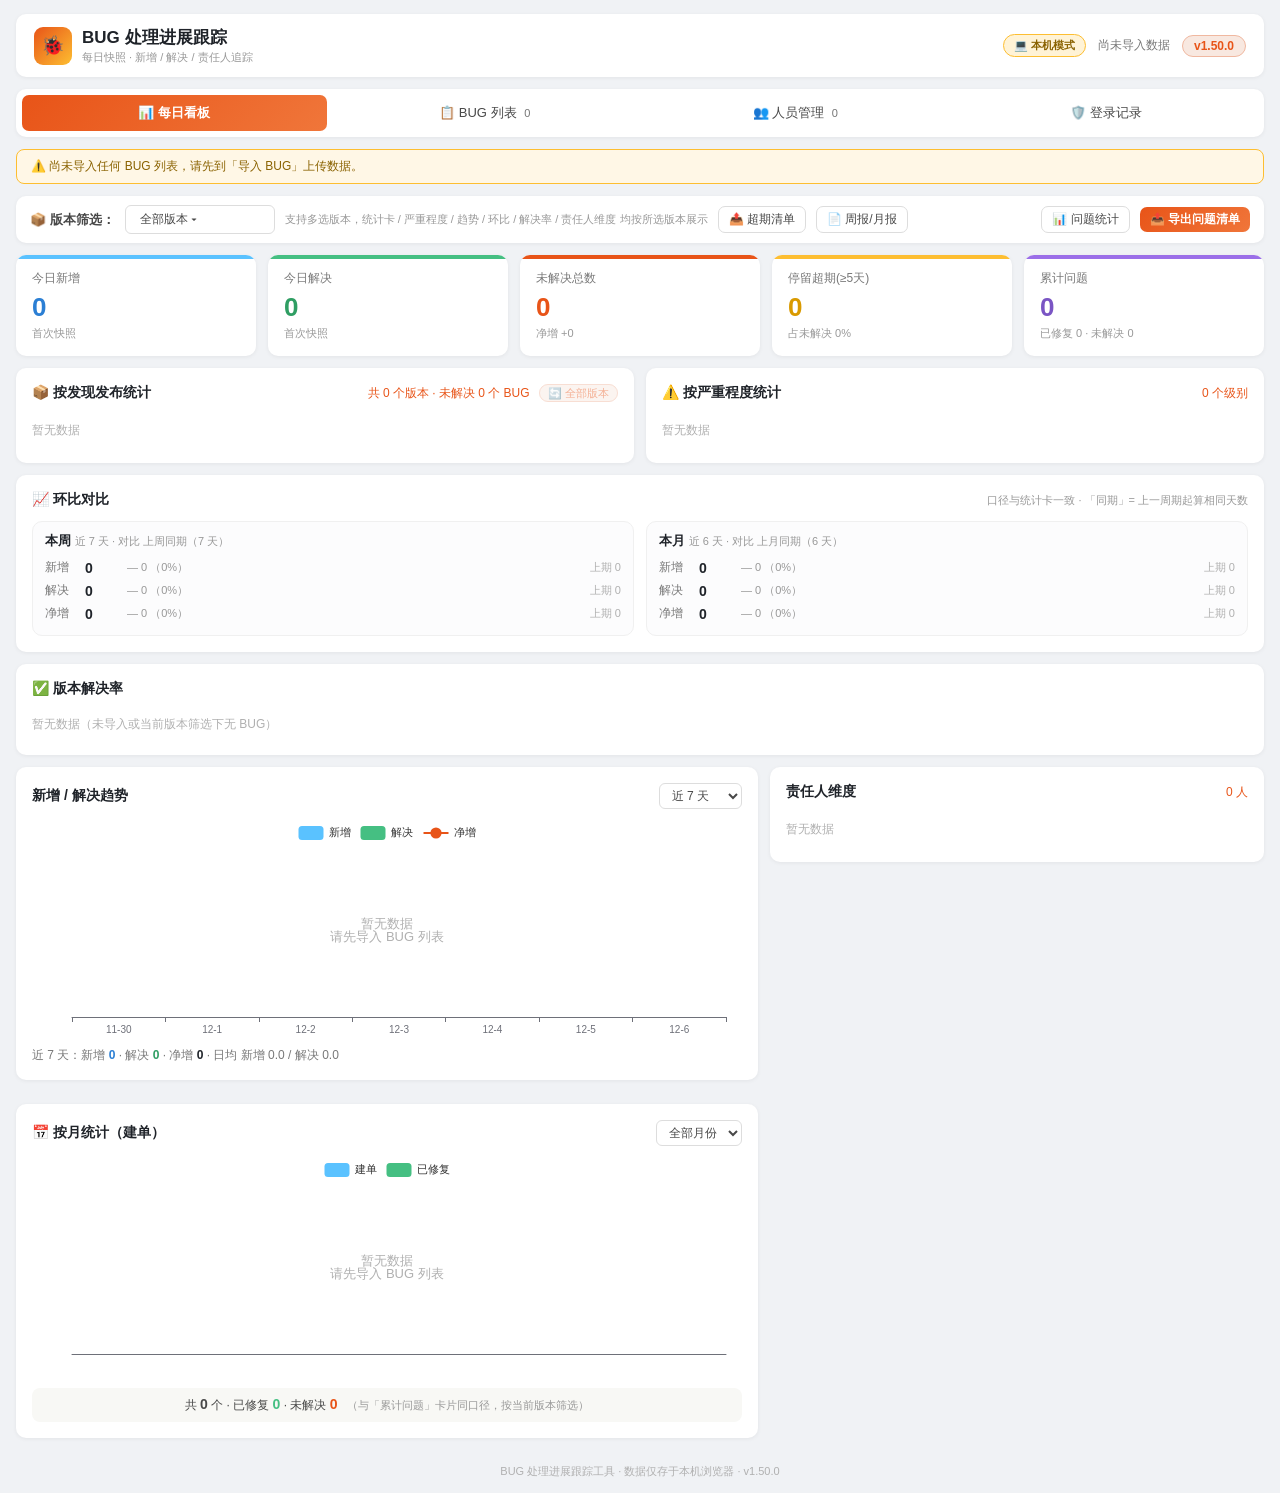
==== commit a127574a: "feat: bug-tracker v1.50.0 — 周报/月报一键导出（自包含 HTML，含图表） - 看板工具栏新增「📄 周报/月报」：选周期 → 生成单文件 HTML 报告（内联 base64" ====
--- a/bug-tracker/index.html
+++ b/bug-tracker/index.html
@@ -7,7 +7,7 @@
 <meta http-equiv="Pragma" content="no-cache">
 <meta http-equiv="Expires" content="0">
 <title>BUG 处理进展跟踪</title>
-<link rel="stylesheet" href="css/style.css?v=1490">
+<link rel="stylesheet" href="css/style.css?v=1500">
 </head>
 <body>
 <div class="app">
@@ -102,6 +102,7 @@
       <span class="vfb-hint">支持多选版本，统计卡 / 严重程度 / 趋势 / 环比 / 解决率 / 责任人维度 均按所选版本展示</span>
       <button class="btn btn-sm" id="btnNotify" style="display:none">📨 超期提醒</button>
       <button class="btn btn-sm" id="btnExportOverdue" title="导出超期清单（按责任人分组，跟随版本筛选）">📤 超期清单</button>
+      <button class="btn btn-sm" id="btnReport" title="一键生成周报/月报（HTML，含图表，可直接打印为 PDF）">📄 周报/月报</button>
       <button class="btn btn-sm" id="btnStatsModal" style="margin-left:auto">📊 问题统计</button>
       <button class="btn btn-primary btn-sm" id="btnExportBugList">📤 导出问题清单</button>
     </div>
@@ -498,13 +499,38 @@
   </div>
 </div>
 
+<!-- ============ 模态框：周报 / 月报（v1.50.0） ============ -->
+<div class="modal-mask hidden" id="reportModal">
+  <div class="modal modal-sm">
+    <div class="modal-head"><h3>📄 生成报告</h3><span class="modal-close" data-close="reportModal">✕</span></div>
+    <div class="modal-body">
+      <div style="font-size:12px;color:#787878;margin-bottom:12px">
+        生成自包含 HTML 报告（含趋势图、版本解决率、责任人 TOP、超期清单），可直接打开或<b>打印为 PDF</b>；周期按当前版本筛选口径。
+      </div>
+      <div class="dim-options">
+        <div class="dim-option" id="btnReportWeek">
+          <div class="dim-icon">📅</div>
+          <div><b>周报</b><div class="dim-sub">本周 vs 上周同期</div></div>
+        </div>
+        <div class="dim-option" id="btnReportMonth">
+          <div class="dim-icon">🗓️</div>
+          <div><b>月报</b><div class="dim-sub">本月 vs 上月同期</div></div>
+        </div>
+      </div>
+      <div class="form-actions">
+        <button class="btn btn-plain" data-close="reportModal">取消</button>
+      </div>
+    </div>
+  </div>
+</div>
+
 <!-- 列筛选弹层 -->
 <div class="filter-pop hidden" id="filterPop"></div>
 
 <script src="vendor/echarts.min.js"></script>
-<script src="js/engine.js?v=1490"></script>
-<script src="js/storage.js?v=1490"></script>
-<script src="js/parser.js?v=1490"></script>
-<script src="js/app.js?v=1490"></script>
+<script src="js/engine.js?v=1500"></script>
+<script src="js/storage.js?v=1500"></script>
+<script src="js/parser.js?v=1500"></script>
+<script src="js/app.js?v=1500"></script>
 </body>
 </html>
